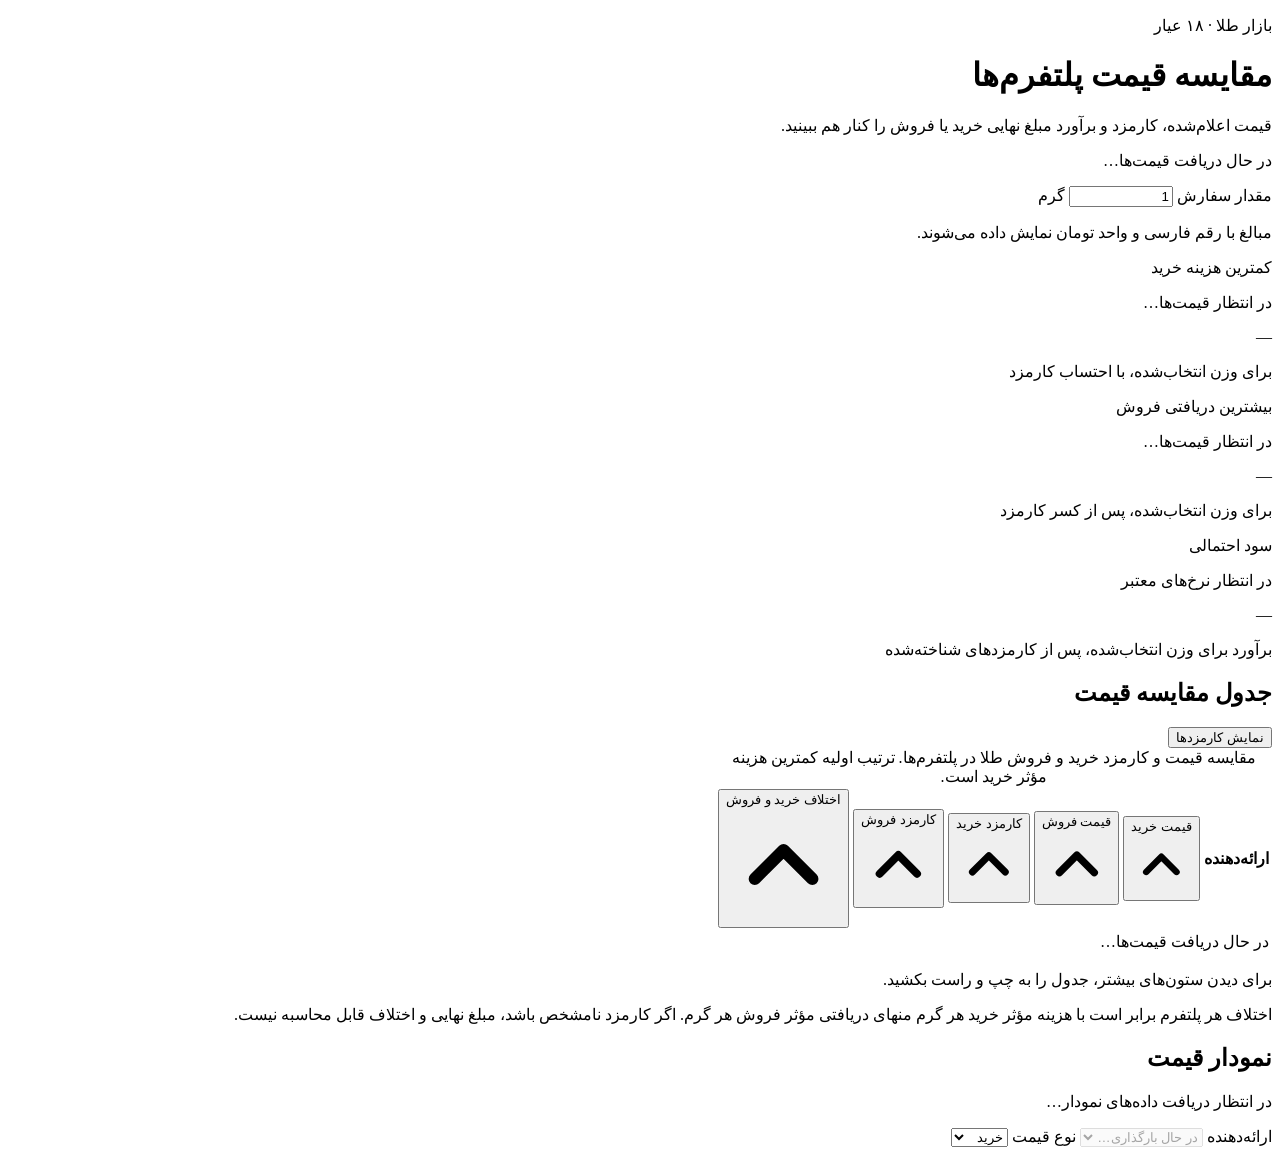
==== cmd/scraper/index.html @ faeea5cb "Minor UI improvements" ====
<!doctype html>
<html lang="fa" dir="rtl">
<head>
  <meta charset="utf-8">
  <meta name="viewport" content="width=device-width, initial-scale=1">
  <meta name="theme-color" content="#101114">
  <title>پایش قیمت طلا</title>
  <link rel="stylesheet" href="/app.css">
</head>
<body class="min-h-screen bg-paper text-ink antialiased">
  <main class="mx-auto w-full max-w-[1800px] px-4 py-8 sm:px-6 lg:px-8">
    <!-- /\ Keep the page title and live status together so the first screen stays focused on prices. -->
    <header class="mb-6 flex flex-wrap items-end justify-between gap-4">
      <div>
        <p class="mb-2 text-xs font-bold tracking-wide text-accent">بازار طلا · ۱۸ عیار</p>
        <h1 class="text-3xl font-bold tracking-tight sm:text-4xl">مقایسه قیمت پلتفرم‌ها</h1>
        <p class="mt-2 max-w-2xl text-sm leading-7 text-muted">قیمت اعلام‌شده، کارمزد و برآورد مبلغ نهایی خرید یا فروش را کنار هم ببینید.</p>
      </div>
      <p id="status" class="rounded-full border border-line bg-panel px-3 py-2 text-xs text-muted" role="status" aria-live="polite">در حال دریافت قیمت‌ها…</p>
    </header>

    <!-- /\ The selected order size controls the existing per-gram fee estimates and the chart series. -->
    <div class="mb-5 flex flex-wrap items-center justify-between gap-3 rounded-xl border border-line bg-panel p-4 shadow-panel">
      <label class="flex items-center gap-3 text-sm font-semibold" for="grams">
        مقدار سفارش
        <span class="flex items-center gap-2 font-normal text-muted">
          <input id="grams" class="w-24 rounded-lg border border-line bg-panel px-3 py-2 text-center text-ink" type="number" min="0.001" max="10000" step="0.001" value="1" inputmode="decimal">
          گرم
        </span>
      </label>
      <p class="text-xs text-muted">مبالغ با رقم فارسی و واحد تومان نمایش داده می‌شوند.</p>
    </div>

    <!-- /\\ Put the two clearest customer decisions back above the provider details. -->
    <section class="decision-summary mb-5 grid gap-3" role="group" aria-label="بهترین قیمت‌های فعلی و اختلاف احتمالی">
      <article class="decision-card decision-buy rounded-2xl border border-line bg-panel p-5 shadow-panel">
        <p id="best-buy-heading" class="decision-label text-xs font-bold text-muted">کمترین هزینه خرید</p>
        <p id="best-buy-provider" class="mt-2 text-sm font-semibold">در انتظار قیمت‌ها…</p>
        <p id="best-buy-amount" class="decision-amount mt-1 text-2xl font-bold tabular-nums text-buy">—</p>
        <p id="best-buy-detail" class="mt-2 text-xs text-muted">برای وزن انتخاب‌شده، با احتساب کارمزد</p>
      </article>
      <article class="decision-card decision-sell rounded-2xl border border-line bg-panel p-5 shadow-panel">
        <p id="best-sell-heading" class="decision-label text-xs font-bold text-muted">بیشترین دریافتی فروش</p>
        <p id="best-sell-provider" class="mt-2 text-sm font-semibold">در انتظار قیمت‌ها…</p>
        <p id="best-sell-amount" class="decision-amount mt-1 text-2xl font-bold tabular-nums text-sell">—</p>
        <p id="best-sell-detail" class="mt-2 text-xs text-muted">برای وزن انتخاب‌شده، پس از کسر کارمزد</p>
      </article>
      <article class="decision-card decision-opportunity rounded-2xl border border-line bg-panel p-5 shadow-panel">
        <p id="opportunity-heading" class="decision-label text-xs font-bold text-muted">سود احتمالی</p>
        <p id="opportunity-route" class="mt-2 text-sm font-semibold">در انتظار نرخ‌های معتبر</p>
        <p id="opportunity-amount" class="decision-amount mt-1 text-2xl font-bold tabular-nums">—</p>
        <p id="opportunity-detail" class="mt-2 text-xs text-muted">برآورد برای وزن انتخاب‌شده، پس از کارمزدهای شناخته‌شده</p>
      </article>
    </section>

    <!-- /\ One scrollable table keeps each provider's buy, sell, fee, and spread values on the same row. -->
    <section class="overflow-hidden rounded-2xl border border-line bg-panel shadow-panel" aria-labelledby="comparison-title">
      <div class="flex flex-wrap items-end justify-between gap-2 border-b border-line px-4 py-4 sm:px-5">
        <div>
          <h2 id="comparison-title" class="text-lg font-bold">جدول مقایسه قیمت</h2>
        </div>
        <div class="flex flex-wrap items-center gap-2">
          <button id="fee-columns-toggle" class="row-action fee-toggle" type="button" aria-controls="comparison-table" aria-expanded="false">نمایش کارمزدها</button>
        </div>
      </div>
      <div class="table-scroll" tabindex="0" aria-label="جدول قابل پیمایش افقی">
        <table id="comparison-table" class="comparison-table fees-hidden" aria-describedby="comparison-help">
          <caption id="comparison-help" class="sr-only">مقایسه قیمت و کارمزد خرید و فروش طلا در پلتفرم‌ها. ترتیب اولیه کمترین هزینه مؤثر خرید است.</caption>
          <thead>
            <tr>
              <th class="provider-column" scope="col">ارائه‌دهنده</th>
              <th class="buy-column" scope="col" aria-sort="ascending">
                <button class="sort-button" type="button" data-sort-key="buyPrice" aria-pressed="true" aria-label="مرتب‌سازی بر اساس کمترین هزینه مؤثر خرید">
                  <span>قیمت خرید</span><svg data-sort-icon="buyPrice" viewBox="0 0 16 16" fill="none" aria-hidden="true"><path d="m4 10 4-4 4 4" stroke="currentColor" stroke-width="1.7" stroke-linecap="round" stroke-linejoin="round"/></svg>
            </button>
              </th>
              <th class="sell-column" scope="col" aria-sort="none">
                <button class="sort-button" type="button" data-sort-key="sellPrice" aria-pressed="false" aria-label="مرتب‌سازی بر اساس بیشترین دریافتی مؤثر فروش">
                  <span>قیمت فروش</span><svg data-sort-icon="sellPrice" viewBox="0 0 16 16" fill="none" aria-hidden="true"><path d="m4 10 4-4 4 4" stroke="currentColor" stroke-width="1.7" stroke-linecap="round" stroke-linejoin="round"/></svg>
                </button>
              </th>
              <th class="fee-column" scope="col" aria-sort="none">
                <button class="sort-button" type="button" data-sort-key="buyFee" aria-pressed="false" aria-label="مرتب‌سازی بر اساس کارمزد خرید">
                  <span>کارمزد خرید</span><svg data-sort-icon="buyFee" viewBox="0 0 16 16" fill="none" aria-hidden="true"><path d="m4 10 4-4 4 4" stroke="currentColor" stroke-width="1.7" stroke-linecap="round" stroke-linejoin="round"/></svg>
                </button>
              </th>
              <th class="fee-column" scope="col" aria-sort="none">
                <button class="sort-button" type="button" data-sort-key="sellFee" aria-pressed="false" aria-label="مرتب‌سازی بر اساس کارمزد فروش">
                  <span>کارمزد فروش</span><svg data-sort-icon="sellFee" viewBox="0 0 16 16" fill="none" aria-hidden="true"><path d="m4 10 4-4 4 4" stroke="currentColor" stroke-width="1.7" stroke-linecap="round" stroke-linejoin="round"/></svg>
                </button>
              </th>
              <th class="spread-column" scope="col" aria-sort="none">
                <button class="sort-button" type="button" data-sort-key="spread" aria-pressed="false" aria-label="مرتب‌سازی بر اساس اختلاف مؤثر خرید و فروش">
                  <span>اختلاف خرید و فروش</span><svg data-sort-icon="spread" viewBox="0 0 16 16" fill="none" aria-hidden="true"><path d="m4 10 4-4 4 4" stroke="currentColor" stroke-width="1.7" stroke-linecap="round" stroke-linejoin="round"/></svg>
                </button>
              </th>
            </tr>
          </thead>
          <tbody id="comparison-rows">
            <tr><td class="py-8 text-center text-sm text-muted" colspan="6">در حال دریافت قیمت‌ها…</td></tr>
          </tbody>
        </table>
        <!-- /\\ On narrow screens, remind the reader that more columns are available sideways. -->
        <p class="table-scroll-hint" aria-hidden="true">برای دیدن ستون‌های بیشتر، جدول را به چپ و راست بکشید.</p>
      </div>
      <p class="border-t border-line px-4 py-3 text-xs leading-6 text-muted sm:px-5">اختلاف هر پلتفرم برابر است با هزینه مؤثر خرید هر گرم منهای دریافتی مؤثر فروش هر گرم. اگر کارمزد نامشخص باشد، مبلغ نهایی و اختلاف قابل محاسبه نیست.</p>
    </section>

    <!-- /\ The chart remains the existing TradingView Advanced Charts widget and uses the provider selection below. -->
    <section id="chart-panel" class="mt-6 overflow-hidden rounded-2xl border border-line bg-panel shadow-panel" aria-labelledby="chart-title">
      <div class="flex flex-wrap items-end justify-between gap-4 border-b border-line px-4 py-4 sm:px-5">
        <div>
          <h2 id="chart-title" class="text-lg font-bold">نمودار قیمت</h2>
          <p id="chart-status" class="mt-1 text-xs text-muted" role="status" aria-live="polite">در انتظار دریافت داده‌های نمودار…</p>
        </div>
        <div class="flex flex-wrap gap-3">
          <label class="grid gap-1 text-xs font-semibold text-muted" for="chart-site">ارائه‌دهنده
            <select id="chart-site" class="min-w-[9rem] rounded-lg border border-line bg-panel px-3 py-2 text-ink" disabled><option>در حال بارگذاری…</option></select>
          </label>
          <label class="grid gap-1 text-xs font-semibold text-muted" for="chart-side">نوع قیمت
            <select id="chart-side" class="min-w-[7rem] rounded-lg border border-line bg-panel px-3 py-2 text-ink"><option value="buy">خرید</option><option value="sell">فروش</option></select>
          </label>
        </div>
      </div>
      <div class="p-2 sm:p-4"><div id="candle-chart" aria-label="نمودار کندلی قیمت طلا"></div></div>
    </section>
  </main>
  <script src="/charting_library/charting_library.standalone.js"></script>
  <script src="/app.js" defer></script>
</body>
</html>
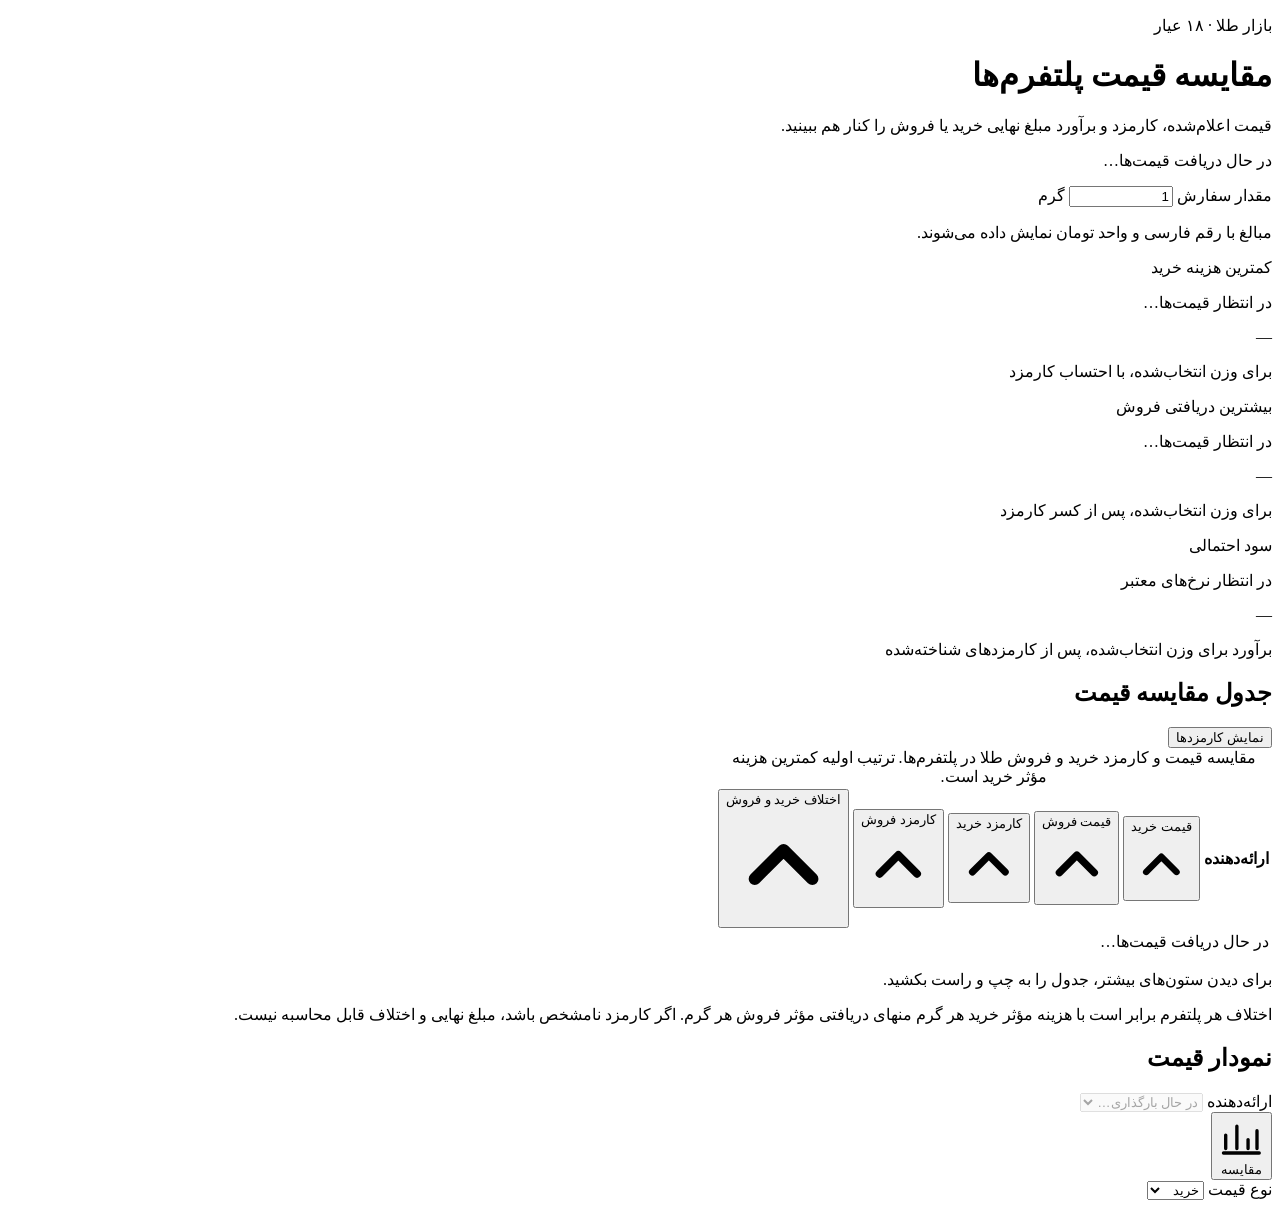
==== commit e3a095fc: "Add multi-site chart overlays" ====
--- a/cmd/scraper/index.html
+++ b/cmd/scraper/index.html
@@ -6,6 +6,7 @@
   <meta name="theme-color" content="#101114">
   <title>پایش قیمت طلا</title>
   <link rel="stylesheet" href="/app.css">
+  <link rel="stylesheet" href="/chart-overlays.css">
 </head>
 <body class="min-h-screen bg-paper text-ink antialiased">
   <main class="mx-auto w-full max-w-[1800px] px-4 py-8 sm:px-6 lg:px-8">
@@ -106,17 +107,28 @@
       <p class="border-t border-line px-4 py-3 text-xs leading-6 text-muted sm:px-5">اختلاف هر پلتفرم برابر است با هزینه مؤثر خرید هر گرم منهای دریافتی مؤثر فروش هر گرم. اگر کارمزد نامشخص باشد، مبلغ نهایی و اختلاف قابل محاسبه نیست.</p>
     </section>
 
-    <!-- /\ The chart remains the existing TradingView Advanced Charts widget and uses the provider selection below. -->
+    <!-- /\ The chart can overlay additional providers as candle studies. -->
     <section id="chart-panel" class="mt-6 overflow-hidden rounded-2xl border border-line bg-panel shadow-panel" aria-labelledby="chart-title">
       <div class="flex flex-wrap items-end justify-between gap-4 border-b border-line px-4 py-4 sm:px-5">
         <div>
           <h2 id="chart-title" class="text-lg font-bold">نمودار قیمت</h2>
-          <p id="chart-status" class="mt-1 text-xs text-muted" role="status" aria-live="polite">در انتظار دریافت داده‌های نمودار…</p>
+          <p id="chart-status" class="sr-only" role="status" aria-live="polite"></p>
         </div>
-        <div class="flex flex-wrap gap-3">
+        <div class="flex flex-wrap items-end gap-3">
           <label class="grid gap-1 text-xs font-semibold text-muted" for="chart-site">ارائه‌دهنده
             <select id="chart-site" class="min-w-[9rem] rounded-lg border border-line bg-panel px-3 py-2 text-ink" disabled><option>در حال بارگذاری…</option></select>
           </label>
+          <div class="chart-compare-wrap">
+            <button id="chart-compare-trigger" class="chart-compare-trigger" type="button" aria-haspopup="true" aria-expanded="false" aria-controls="chart-compare-menu">
+              <svg viewBox="0 0 20 20" fill="none" aria-hidden="true"><path d="M3 15V9m5 6V5m5 10v-4m4 4V7M2 17h16" stroke="currentColor" stroke-width="1.5" stroke-linecap="round" stroke-linejoin="round"/></svg>
+              <span>مقایسه</span><span id="chart-compare-count" class="chart-compare-count" aria-hidden="true"></span>
+            </button>
+            <div id="chart-compare-menu" class="chart-compare-menu" hidden>
+              <div class="chart-compare-heading"><span>سایت‌های مقایسه</span><button id="chart-compare-close" type="button" aria-label="بستن">×</button></div>
+              <p>سایت‌های دلخواه را برای نمایش کندل‌ها کنار هم انتخاب کنید.</p>
+              <div id="chart-sites" aria-label="سایت‌های نمودار"></div>
+            </div>
+          </div>
           <label class="grid gap-1 text-xs font-semibold text-muted" for="chart-side">نوع قیمت
             <select id="chart-side" class="min-w-[7rem] rounded-lg border border-line bg-panel px-3 py-2 text-ink"><option value="buy">خرید</option><option value="sell">فروش</option></select>
           </label>
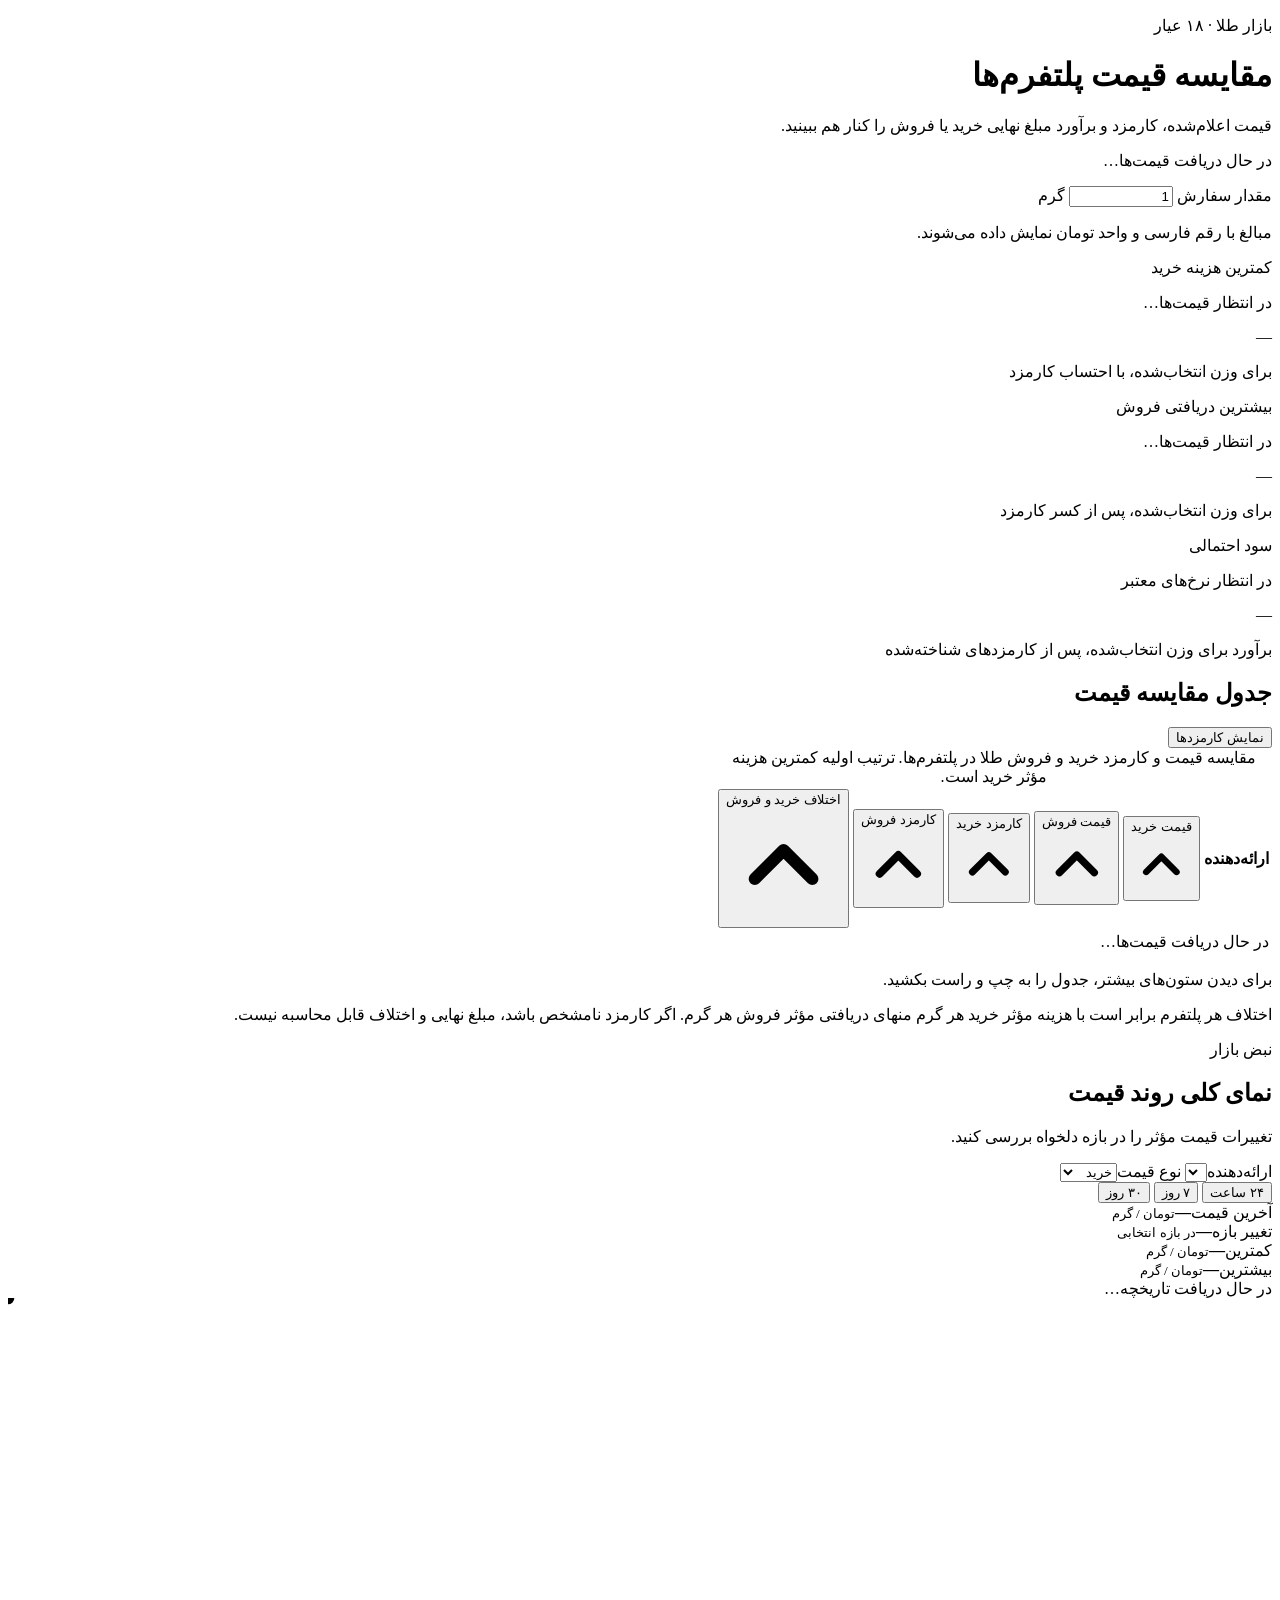
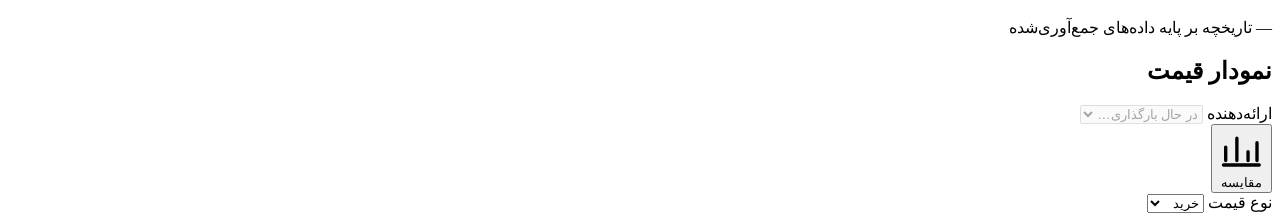
==== commit 9754e694: "Add history overview chart" ====
--- a/cmd/scraper/index.html
+++ b/cmd/scraper/index.html
@@ -7,6 +7,7 @@
   <title>پایش قیمت طلا</title>
   <link rel="stylesheet" href="/app.css">
   <link rel="stylesheet" href="/chart-overlays.css">
+  <link rel="stylesheet" href="/history-overview.css">
 </head>
 <body class="min-h-screen bg-paper text-ink antialiased">
   <main class="mx-auto w-full max-w-[1800px] px-4 py-8 sm:px-6 lg:px-8">
@@ -107,6 +108,44 @@
       <p class="border-t border-line px-4 py-3 text-xs leading-6 text-muted sm:px-5">اختلاف هر پلتفرم برابر است با هزینه مؤثر خرید هر گرم منهای دریافتی مؤثر فروش هر گرم. اگر کارمزد نامشخص باشد، مبلغ نهایی و اختلاف قابل محاسبه نیست.</p>
     </section>
 
+    <!-- /\ Isolated history overview module; remove this section and its two assets to roll it back. -->
+    <section id="history-overview" class="history-overview" aria-labelledby="history-title">
+      <div class="history-heading">
+        <div>
+          <p class="history-eyebrow">نبض بازار</p>
+          <h2 id="history-title">نمای کلی روند قیمت</h2>
+          <p class="history-subtitle">تغییرات قیمت مؤثر را در بازه دلخواه بررسی کنید.</p>
+        </div>
+        <div class="history-filters">
+          <label for="history-site">ارائه‌دهنده<select id="history-site" aria-label="ارائه‌دهنده نمودار"></select></label>
+          <label for="history-side">نوع قیمت<select id="history-side" aria-label="نوع قیمت"><option value="buy">خرید</option><option value="sell">فروش</option></select></label>
+          <div class="history-ranges" role="group" aria-label="بازه تاریخچه">
+            <button type="button" data-history-range="24h" aria-pressed="true">۲۴ ساعت</button>
+            <button type="button" data-history-range="7d" aria-pressed="false">۷ روز</button>
+            <button type="button" data-history-range="30d" aria-pressed="false">۳۰ روز</button>
+          </div>
+        </div>
+      </div>
+      <div class="history-stats" aria-live="polite">
+        <article class="history-stat"><span>آخرین قیمت</span><strong id="history-latest">—</strong><small>تومان / گرم</small></article>
+        <article class="history-stat"><span>تغییر بازه</span><strong id="history-change">—</strong><small id="history-period">در بازه انتخابی</small></article>
+        <article class="history-stat"><span>کمترین</span><strong id="history-low">—</strong><small>تومان / گرم</small></article>
+        <article class="history-stat"><span>بیشترین</span><strong id="history-high">—</strong><small>تومان / گرم</small></article>
+      </div>
+      <div class="history-chart-wrap">
+        <div id="history-empty" class="history-empty" role="status">در حال دریافت تاریخچه…</div>
+        <svg id="history-chart" viewBox="0 0 1000 250" role="img" aria-label="نمودار تغییرات قیمت در بازه انتخابی" preserveAspectRatio="none">
+          <defs><linearGradient id="history-fill" x1="0" x2="0" y1="0" y2="1"><stop offset="0%" stop-color="#d0a74e" stop-opacity=".28"/><stop offset="100%" stop-color="#d0a74e" stop-opacity="0"/></linearGradient></defs>
+          <g id="history-grid"></g><path id="history-area" class="history-area" d=""/><path id="history-line" class="history-line" d=""/><circle id="history-dot" r="5" cx="0" cy="0"/>
+        </svg>
+        <div id="history-tooltip" class="history-tooltip" hidden></div>
+      </div>
+      <div class="history-foot">
+        <span id="history-coverage">—</span>
+        <span><i class="history-live-dot"></i> تاریخچه بر پایه داده‌های جمع‌آوری‌شده</span>
+      </div>
+    </section>
+
     <!-- /\ The chart can overlay additional providers as candle studies. -->
     <section id="chart-panel" class="mt-6 overflow-hidden rounded-2xl border border-line bg-panel shadow-panel" aria-labelledby="chart-title">
       <div class="flex flex-wrap items-end justify-between gap-4 border-b border-line px-4 py-4 sm:px-5">
@@ -138,6 +177,7 @@
     </section>
   </main>
   <script src="/charting_library/charting_library.standalone.js"></script>
+  <script src="/history-overview.js" defer></script>
   <script src="/app.js" defer></script>
 </body>
 </html>
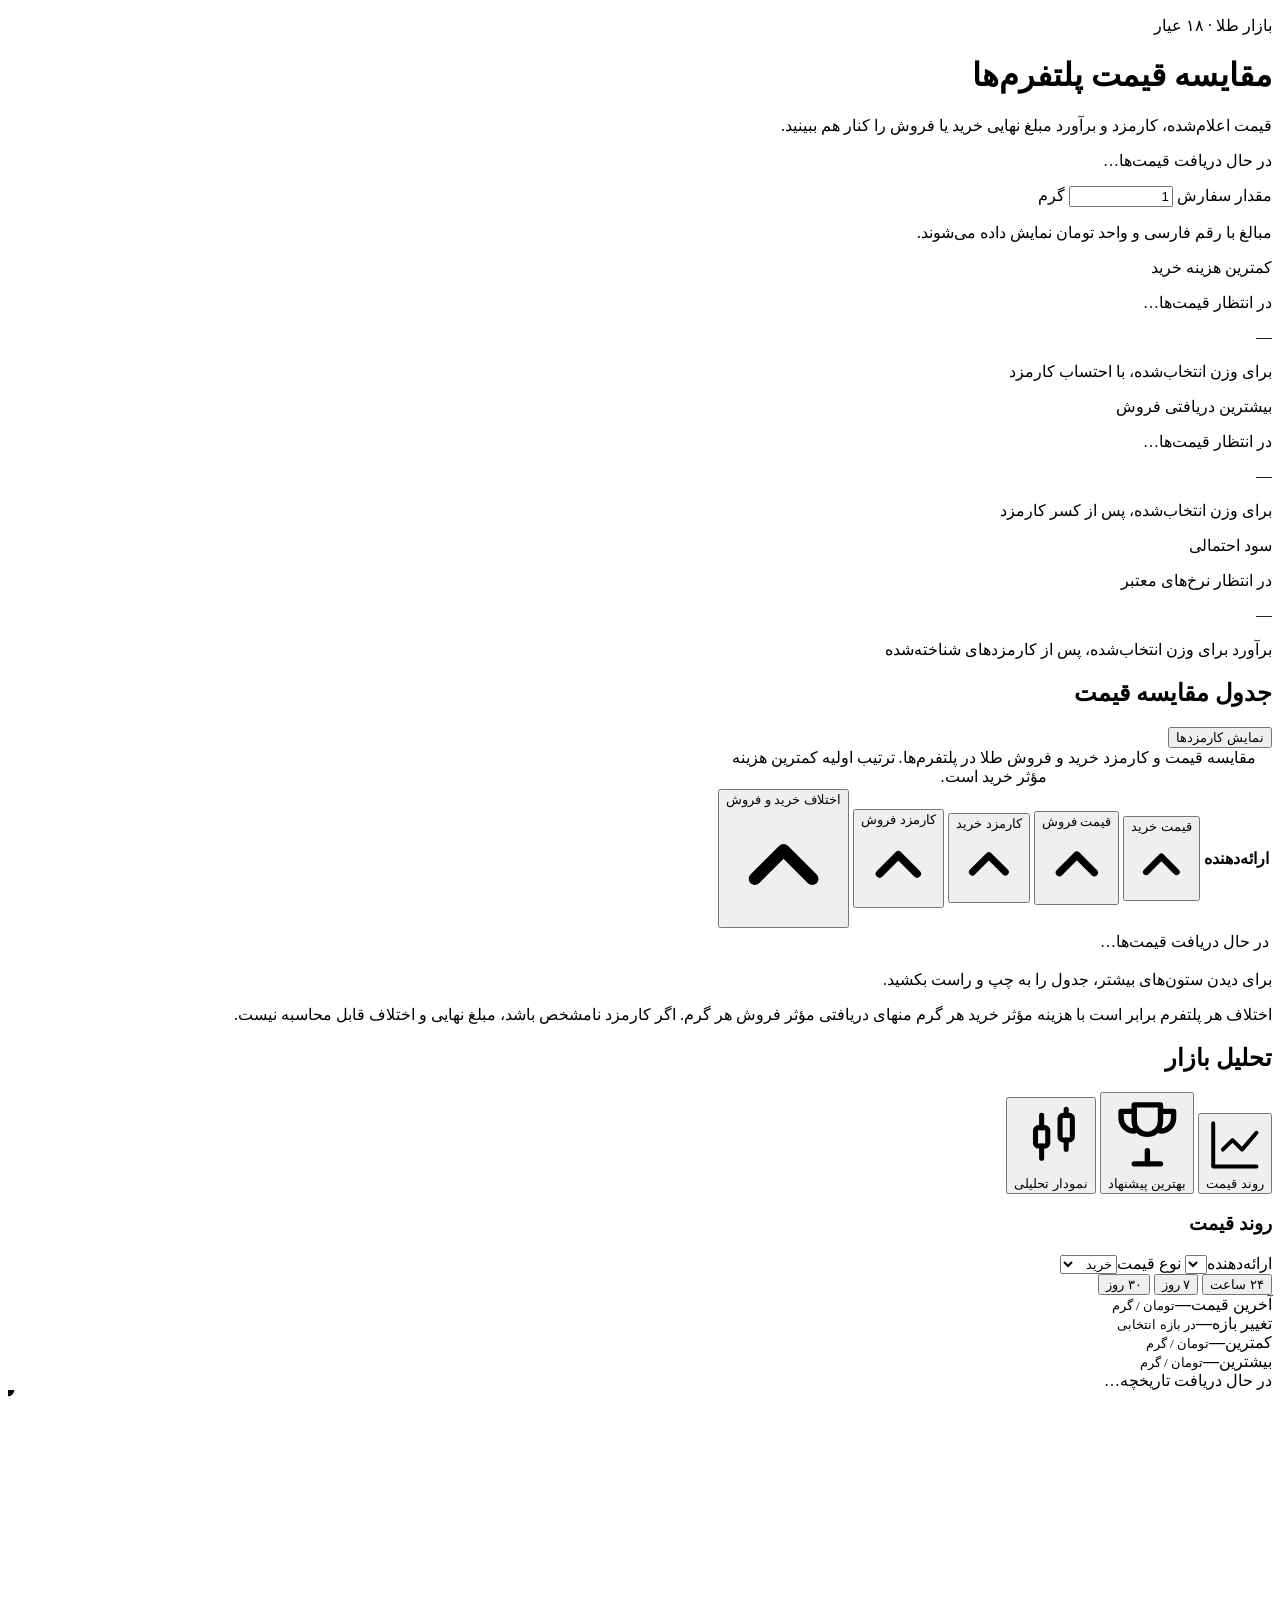
==== commit f954b797: "feat(dashboard): add market analysis and best-offer history Add tabbed price history and provider of" ====
--- a/cmd/scraper/index.html
+++ b/cmd/scraper/index.html
@@ -6,8 +6,10 @@
   <meta name="theme-color" content="#101114">
   <title>پایش قیمت طلا</title>
   <link rel="stylesheet" href="/app.css">
+  <link rel="stylesheet" href="/styles.css">
   <link rel="stylesheet" href="/chart-overlays.css">
   <link rel="stylesheet" href="/history-overview.css">
+  <link rel="stylesheet" href="/best-offer-timeline.css">
 </head>
 <body class="min-h-screen bg-paper text-ink antialiased">
   <main class="mx-auto w-full max-w-[1800px] px-4 py-8 sm:px-6 lg:px-8">
@@ -108,14 +110,25 @@
       <p class="border-t border-line px-4 py-3 text-xs leading-6 text-muted sm:px-5">اختلاف هر پلتفرم برابر است با هزینه مؤثر خرید هر گرم منهای دریافتی مؤثر فروش هر گرم. اگر کارمزد نامشخص باشد، مبلغ نهایی و اختلاف قابل محاسبه نیست.</p>
     </section>
 
-    <!-- /\ Isolated history overview module; remove this section and its two assets to roll it back. -->
-    <section id="history-overview" class="history-overview" aria-labelledby="history-title">
+    <section class="analytics-workspace" aria-labelledby="analytics-title">
+      <header class="analytics-header">
+        <h2 id="analytics-title">تحلیل بازار</h2>
+      </header>
+      <div class="analytics-tabs" role="tablist" aria-label="نماهای تحلیل بازار">
+        <button id="history-tab" class="analytics-tab" type="button" role="tab" tabindex="0" aria-controls="history-overview" aria-selected="true" data-market-tab="history">
+          <span class="analytics-tab-icon"><svg viewBox="0 0 24 24" fill="none" aria-hidden="true"><path d="M3 3v18h18M7 14l4-4 4 4 6-7" stroke="currentColor" stroke-width="1.65" stroke-linecap="round" stroke-linejoin="round"/></svg></span><span>روند قیمت</span>
+        </button>
+        <button id="offers-tab" class="analytics-tab" type="button" role="tab" tabindex="-1" aria-controls="best-offer-timeline" aria-selected="false" data-market-tab="offers">
+          <span class="analytics-tab-icon"><svg viewBox="0 0 24 24" fill="none" aria-hidden="true"><path d="M8 21h8m-4-4v4m4-13V3H8v5a4 4 0 0 0 8 0V3m0 2h4v2a4 4 0 0 1-4 4M8 5H4v2a4 4 0 0 0 4 4" stroke="currentColor" stroke-width="1.65" stroke-linecap="round" stroke-linejoin="round"/></svg></span><span>بهترین پیشنهاد</span>
+        </button>
+        <button id="advanced-chart-tab" class="analytics-tab" type="button" role="tab" tabindex="-1" aria-controls="chart-panel" aria-selected="false" data-market-tab="chart">
+          <span class="analytics-tab-icon"><svg viewBox="0 0 24 24" fill="none" aria-hidden="true"><path d="M9 5v4m0 6v4" stroke="currentColor" stroke-width="1.65" stroke-linecap="round"/><rect x="7" y="9" width="4" height="6" rx="1" stroke="currentColor" stroke-width="1.65"/><path d="M17 3v2m0 8v3" stroke="currentColor" stroke-width="1.65" stroke-linecap="round"/><rect x="15" y="5" width="4" height="8" rx="1" stroke="currentColor" stroke-width="1.65"/></svg></span><span>نمودار تحلیلی</span>
+        </button>
+      </div>
+      <div class="analytics-panels">
+      <section id="history-overview" class="history-overview" role="tabpanel" aria-labelledby="history-tab">
       <div class="history-heading">
-        <div>
-          <p class="history-eyebrow">نبض بازار</p>
-          <h2 id="history-title">نمای کلی روند قیمت</h2>
-          <p class="history-subtitle">تغییرات قیمت مؤثر را در بازه دلخواه بررسی کنید.</p>
-        </div>
+        <h3 class="market-section-title">روند قیمت</h3>
         <div class="history-filters">
           <label for="history-site">ارائه‌دهنده<select id="history-site" aria-label="ارائه‌دهنده نمودار"></select></label>
           <label for="history-side">نوع قیمت<select id="history-side" aria-label="نوع قیمت"><option value="buy">خرید</option><option value="sell">فروش</option></select></label>
@@ -132,22 +145,66 @@
         <article class="history-stat"><span>کمترین</span><strong id="history-low">—</strong><small>تومان / گرم</small></article>
         <article class="history-stat"><span>بیشترین</span><strong id="history-high">—</strong><small>تومان / گرم</small></article>
       </div>
-      <div class="history-chart-wrap">
+      <div class="history-chart-wrap is-empty">
         <div id="history-empty" class="history-empty" role="status">در حال دریافت تاریخچه…</div>
-        <svg id="history-chart" viewBox="0 0 1000 250" role="img" aria-label="نمودار تغییرات قیمت در بازه انتخابی" preserveAspectRatio="none">
-          <defs><linearGradient id="history-fill" x1="0" x2="0" y1="0" y2="1"><stop offset="0%" stop-color="#d0a74e" stop-opacity=".28"/><stop offset="100%" stop-color="#d0a74e" stop-opacity="0"/></linearGradient></defs>
-          <g id="history-grid"></g><path id="history-area" class="history-area" d=""/><path id="history-line" class="history-line" d=""/><circle id="history-dot" r="5" cx="0" cy="0"/>
-        </svg>
-        <div id="history-tooltip" class="history-tooltip" hidden></div>
+        <div class="market-chart-frame">
+          <div id="history-y-axis" class="market-y-axis" aria-label="مقیاس قیمت بر حسب تومان"><span id="history-live-price" class="market-live-price"></span></div>
+          <div class="market-plot" id="history-plot">
+            <svg id="history-chart" viewBox="0 0 1000 250" role="img" aria-label="نمودار تغییرات قیمت در بازه انتخابی" preserveAspectRatio="none">
+              <defs><linearGradient id="history-fill" x1="0" x2="0" y1="0" y2="1"><stop offset="0%" stop-color="#d0a74e" stop-opacity=".3"/><stop offset="100%" stop-color="#d0a74e" stop-opacity="0"/></linearGradient></defs>
+              <g id="history-grid"></g><path id="history-area" class="history-area" d=""/><path id="history-line" class="history-line" d=""/><line id="history-crosshair" class="history-crosshair" y1="20" y2="220" visibility="hidden"/><line id="history-crosshair-level" class="history-crosshair-level" x1="10" x2="990" visibility="hidden"/><circle id="history-hover-ring" class="market-hover-ring history-hover-ring" r="10" cx="0" cy="0" visibility="hidden"/><circle id="history-dot" r="5" cx="0" cy="0"/>
+            </svg>
+            <div class="market-key-label market-key-high" id="history-key-high" hidden></div>
+            <div class="market-key-label market-key-low" id="history-key-low" hidden></div>
+            <div id="history-tooltip" class="history-tooltip" hidden></div>
+          </div>
+          <div class="market-x-axis" aria-label="مقیاس زمان"><span id="history-x-start"></span><span id="history-x-middle"></span><span id="history-x-end"></span></div>
+        </div>
       </div>
       <div class="history-foot">
         <span id="history-coverage">—</span>
-        <span><i class="history-live-dot"></i> تاریخچه بر پایه داده‌های جمع‌آوری‌شده</span>
-      </div>
-    </section>
-
-    <!-- /\ The chart can overlay additional providers as candle studies. -->
-    <section id="chart-panel" class="mt-6 overflow-hidden rounded-2xl border border-line bg-panel shadow-panel" aria-labelledby="chart-title">
+      </div>
+      </section>
+
+      <section id="best-offer-timeline" class="best-offer-timeline" role="tabpanel" aria-labelledby="offers-tab" hidden>
+      <div class="best-offer-heading">
+        <h3 class="market-section-title">بهترین پیشنهاد در گذر زمان</h3>
+        <div class="best-offer-controls">
+          <label for="best-offer-side">جهت معامله<select id="best-offer-side"><option value="buy">بهترین خرید</option><option value="sell">بهترین فروش</option></select></label>
+          <div class="best-offer-ranges" role="group" aria-label="بازه نمودار پیشنهادها">
+            <button type="button" data-offer-range="24h" aria-pressed="true">۲۴ ساعت</button>
+            <button type="button" data-offer-range="7d" aria-pressed="false">۷ روز</button>
+            <button type="button" data-offer-range="30d" aria-pressed="false">۳۰ روز</button>
+          </div>
+        </div>
+      </div>
+      <div class="best-offer-stats" aria-live="polite">
+        <article><span id="best-offer-current-label">بهترین قیمت فعلی</span><strong id="best-offer-current">—</strong><small id="best-offer-provider">در انتظار داده</small></article>
+        <article><span>تغییر بهترین قیمت</span><strong id="best-offer-change">—</strong><small>از ابتدای بازه موجود</small></article>
+        <article><span>برنده‌های بازه</span><strong id="best-offer-leaders">—</strong><small>تعداد ارائه‌دهندگان متفاوت</small></article>
+        <article><span>پوشش داده</span><strong id="best-offer-points">—</strong><small id="best-offer-coverage">بازه‌های دارای پیشنهاد معتبر</small></article>
+      </div>
+      <div class="best-offer-chart-wrap is-empty">
+        <div id="best-offer-empty" class="best-offer-empty" role="status">در حال گردآوری بهترین پیشنهادها…</div>
+        <div class="market-chart-frame">
+          <div id="best-offer-y-axis" class="market-y-axis" aria-label="مقیاس قیمت بر حسب تومان"><span id="best-offer-live-price" class="market-live-price"></span></div>
+          <div class="market-plot" id="best-offer-plot">
+            <svg id="best-offer-chart" viewBox="0 0 1000 250" role="img" aria-label="تغییر بهترین قیمت بین ارائه‌دهندگان" preserveAspectRatio="none">
+              <defs><linearGradient id="best-offer-fill" x1="0" x2="0" y1="0" y2="1"><stop offset="0%" stop-color="#63d6a0" stop-opacity=".22"/><stop offset="100%" stop-color="#63d6a0" stop-opacity="0"/></linearGradient></defs>
+              <g id="best-offer-grid"></g><path id="best-offer-area" d=""/><g id="best-offer-lines"></g><line id="best-offer-crosshair" class="best-offer-crosshair" y1="20" y2="220" visibility="hidden"/><line id="best-offer-crosshair-level" class="best-offer-crosshair-level" x1="10" x2="990" visibility="hidden"/><circle id="best-offer-hover-ring" class="market-hover-ring best-offer-hover-ring" r="10" cx="0" cy="0" visibility="hidden"/><circle id="best-offer-dot" r="5" cx="0" cy="0"/>
+            </svg>
+            <div class="market-key-label market-key-high" id="best-offer-key-high" hidden></div>
+            <div class="market-key-label market-key-low" id="best-offer-key-low" hidden></div>
+            <div id="best-offer-tooltip" class="best-offer-tooltip" hidden></div>
+          </div>
+          <div class="market-x-axis" aria-label="مقیاس زمان"><span id="best-offer-x-start"></span><span id="best-offer-x-middle"></span><span id="best-offer-x-end"></span></div>
+        </div>
+      </div>
+      <div id="best-offer-legend" class="best-offer-legend" aria-label="راهنمای ارائه‌دهندگان"></div>
+      <div class="best-offer-foot"><span id="best-offer-note">مبالغ با کارمزدهای شناخته‌شده و برای وزن سفارش انتخاب‌شده محاسبه می‌شوند.</span><span>هر نقطه، بهترین نرخ ثبت‌شده در آن بازه است.</span></div>
+      </section>
+
+      <section id="chart-panel" class="analytics-chart-panel overflow-hidden rounded-2xl border border-line bg-panel shadow-panel" role="tabpanel" aria-labelledby="advanced-chart-tab" hidden>
       <div class="flex flex-wrap items-end justify-between gap-4 border-b border-line px-4 py-4 sm:px-5">
         <div>
           <h2 id="chart-title" class="text-lg font-bold">نمودار قیمت</h2>
@@ -174,10 +231,13 @@
         </div>
       </div>
       <div class="p-2 sm:p-4"><div id="candle-chart" aria-label="نمودار کندلی قیمت طلا"></div></div>
+      </section>
+      </div>
     </section>
   </main>
-  <script src="/charting_library/charting_library.standalone.js"></script>
+  <script src="/charting_library/charting_library.standalone.js" defer></script>
   <script src="/history-overview.js" defer></script>
+  <script src="/best-offer-timeline.js" defer></script>
   <script src="/app.js" defer></script>
 </body>
 </html>
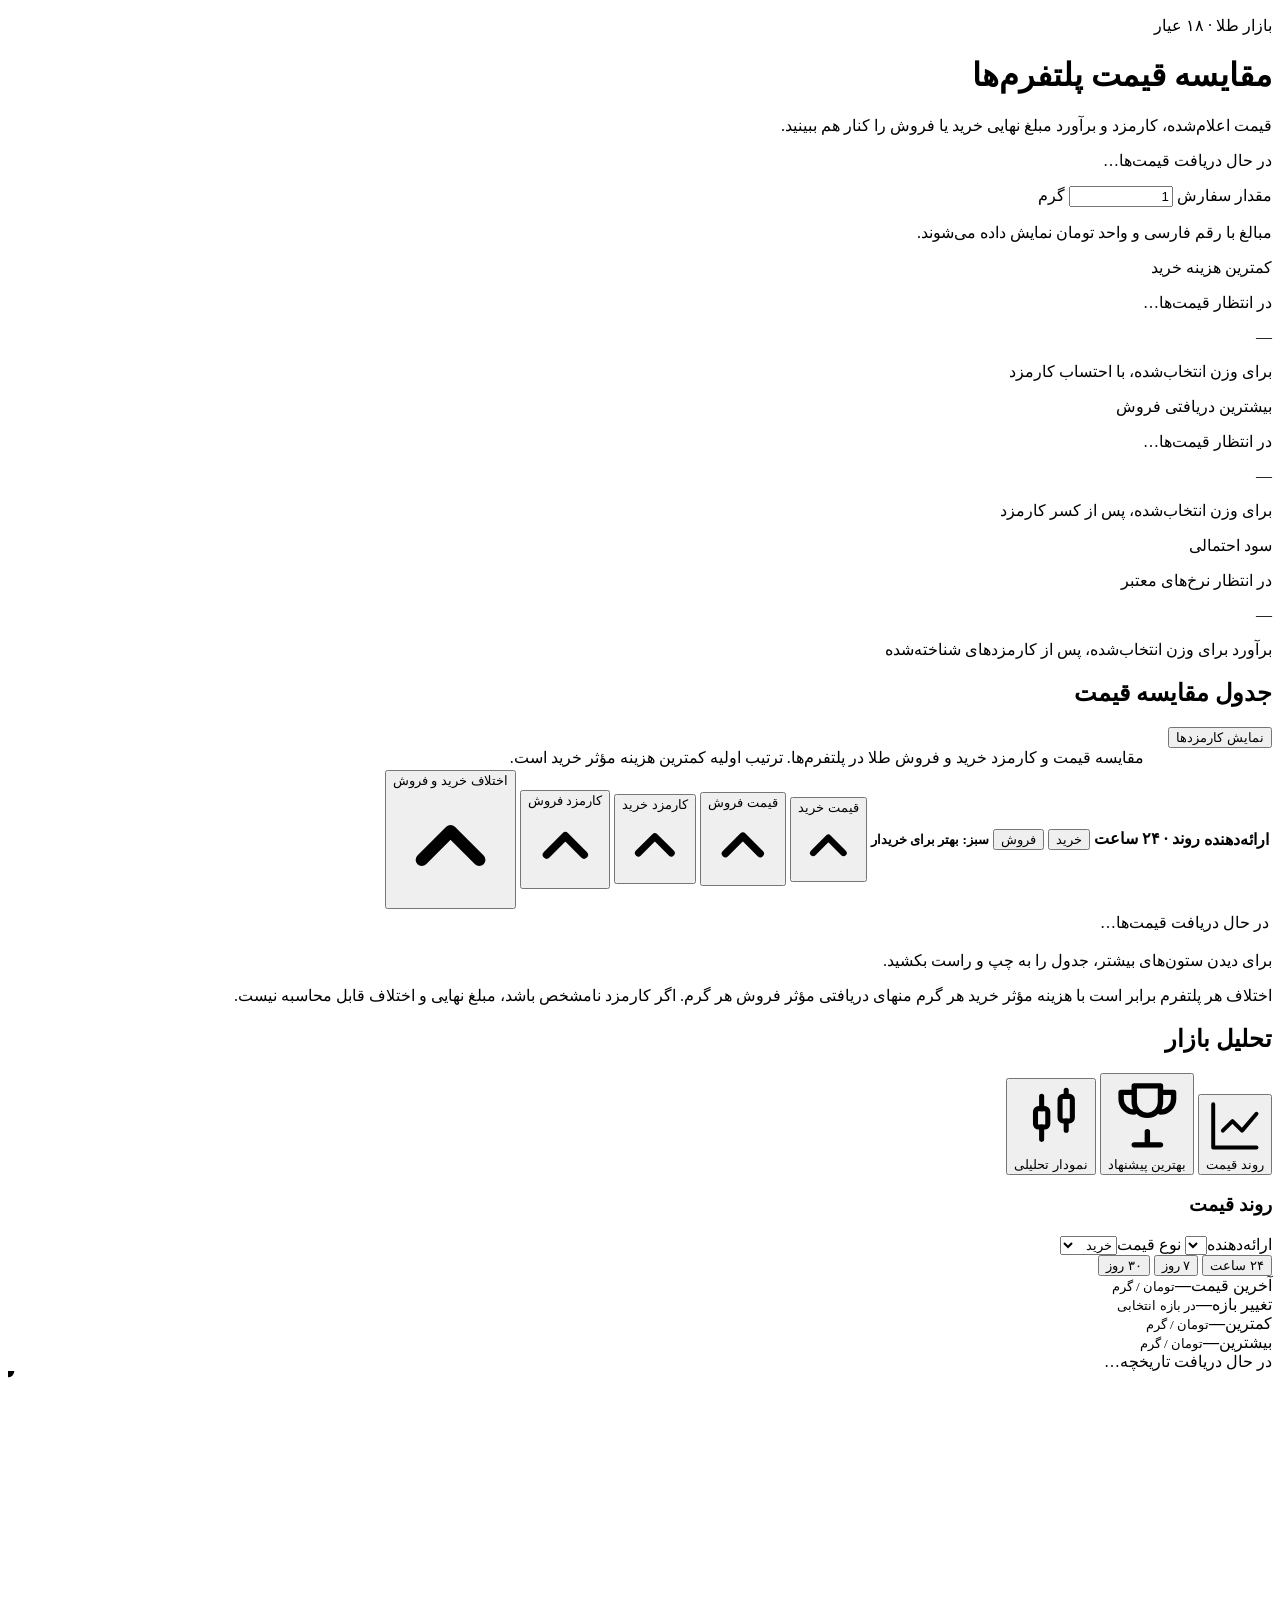
==== commit 60a8adeb: "Add provider mini price trends Add toggleable buy/sell sparklines with expandable start/end prices, " ====
--- a/cmd/scraper/index.html
+++ b/cmd/scraper/index.html
@@ -73,6 +73,16 @@
           <thead>
             <tr>
               <th class="provider-column" scope="col">ارائه‌دهنده</th>
+              <th class="trend-column" scope="col">
+                <div class="provider-trend-heading">
+                  <span>روند · ۲۴ ساعت</span>
+                  <span class="provider-trend-toggle" role="group" aria-label="نوع روند نمودارهای کوچک">
+                    <button type="button" data-provider-trend-side="buy" aria-pressed="true">خرید</button>
+                    <button type="button" data-provider-trend-side="sell" aria-pressed="false">فروش</button>
+                  </span>
+                  <small id="provider-trend-meaning">سبز: بهتر برای خریدار</small>
+                </div>
+              </th>
               <th class="buy-column" scope="col" aria-sort="ascending">
                 <button class="sort-button" type="button" data-sort-key="buyPrice" aria-pressed="true" aria-label="مرتب‌سازی بر اساس کمترین هزینه مؤثر خرید">
                   <span>قیمت خرید</span><svg data-sort-icon="buyPrice" viewBox="0 0 16 16" fill="none" aria-hidden="true"><path d="m4 10 4-4 4 4" stroke="currentColor" stroke-width="1.7" stroke-linecap="round" stroke-linejoin="round"/></svg>
@@ -101,7 +111,7 @@
             </tr>
           </thead>
           <tbody id="comparison-rows">
-            <tr><td class="py-8 text-center text-sm text-muted" colspan="6">در حال دریافت قیمت‌ها…</td></tr>
+            <tr><td class="py-8 text-center text-sm text-muted" colspan="7">در حال دریافت قیمت‌ها…</td></tr>
           </tbody>
         </table>
         <!-- /\\ On narrow screens, remind the reader that more columns are available sideways. -->
@@ -180,9 +190,9 @@
       </div>
       <div class="best-offer-stats" aria-live="polite">
         <article><span id="best-offer-current-label">بهترین قیمت فعلی</span><strong id="best-offer-current">—</strong><small id="best-offer-provider">در انتظار داده</small></article>
-        <article><span>تغییر بهترین قیمت</span><strong id="best-offer-change">—</strong><small>از ابتدای بازه موجود</small></article>
+        <article><span id="best-offer-change-label">تغییر بهترین قیمت</span><strong id="best-offer-change">—</strong><small id="best-offer-change-note">با دریافت داده‌ها مشخص می‌شود</small></article>
         <article><span>برنده‌های بازه</span><strong id="best-offer-leaders">—</strong><small>تعداد ارائه‌دهندگان متفاوت</small></article>
-        <article><span>پوشش داده</span><strong id="best-offer-points">—</strong><small id="best-offer-coverage">بازه‌های دارای پیشنهاد معتبر</small></article>
+        <article><span>بازه‌های دارای نرخ</span><strong id="best-offer-points">—</strong><small id="best-offer-coverage">بازه‌هایی که برایشان نرخ معتبر ثبت شده</small></article>
       </div>
       <div class="best-offer-chart-wrap is-empty">
         <div id="best-offer-empty" class="best-offer-empty" role="status">در حال گردآوری بهترین پیشنهادها…</div>
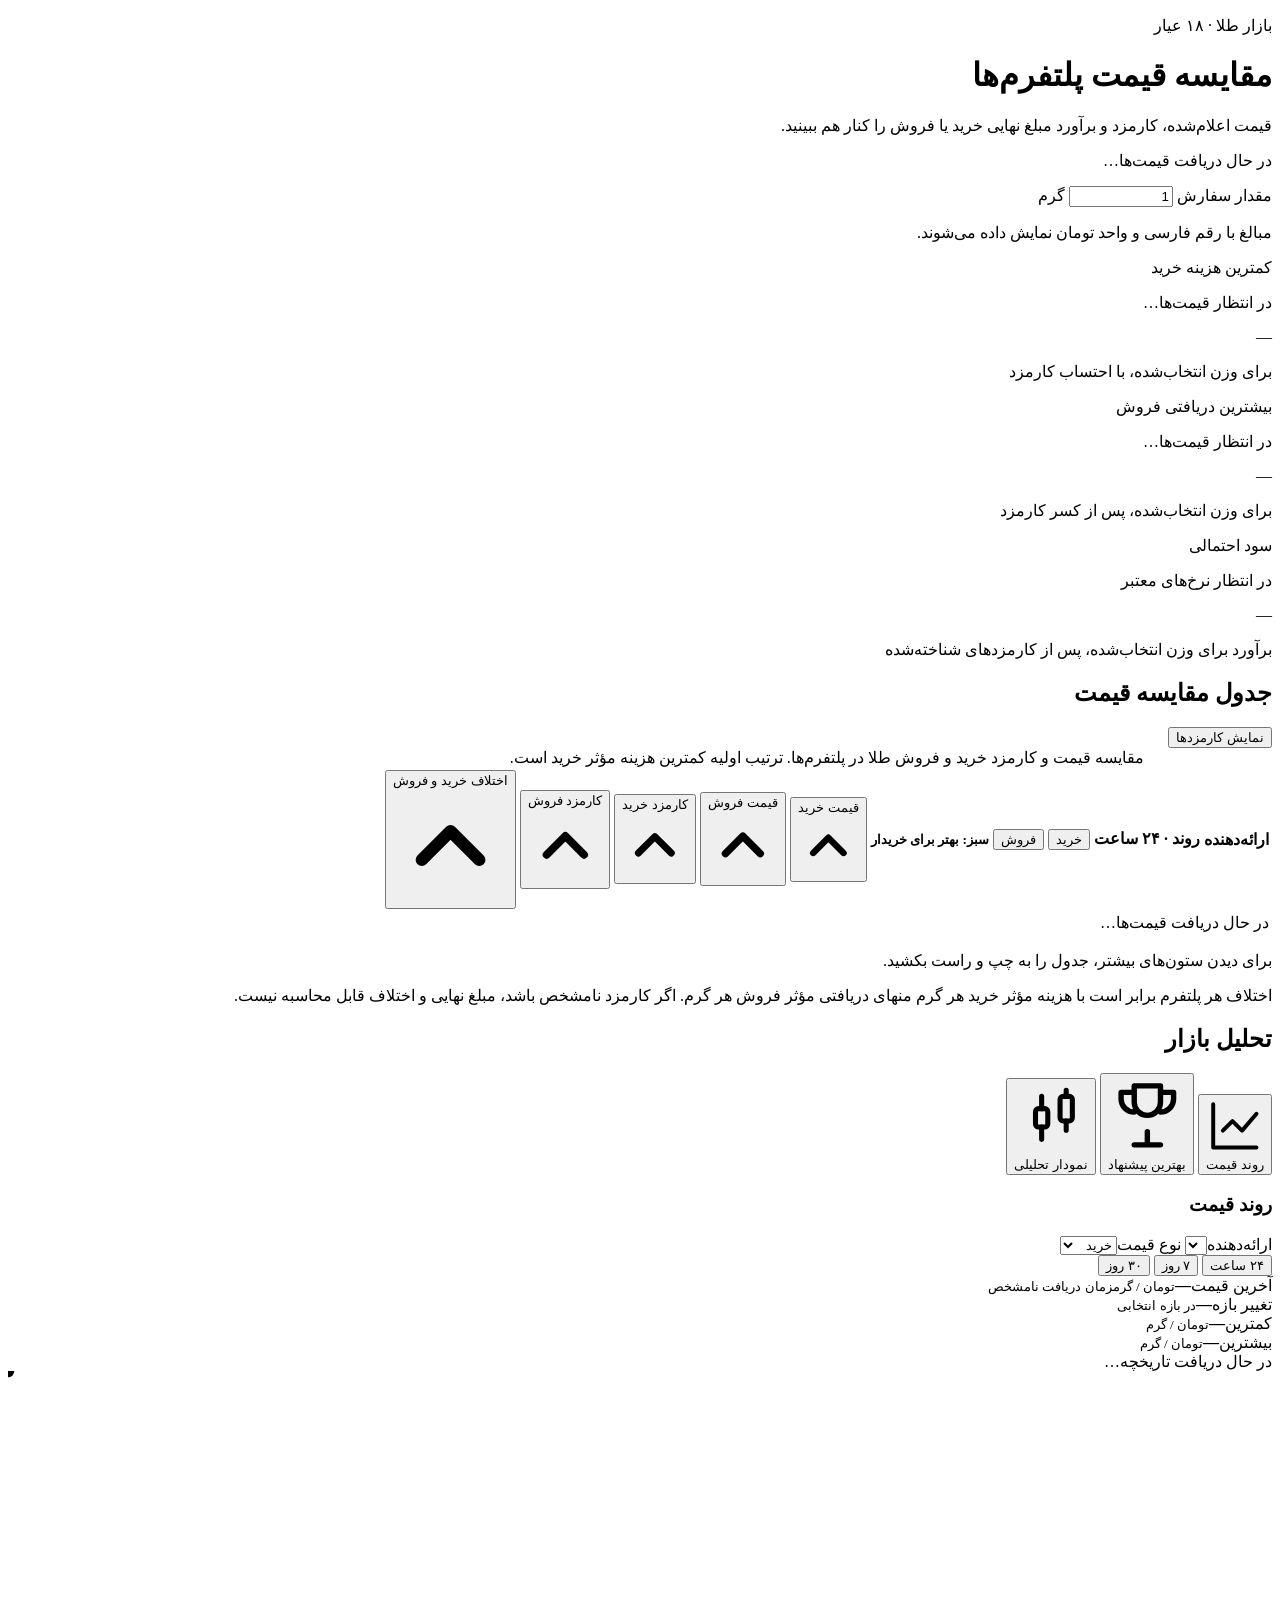
==== commit 1af9ad34: "Add quote freshness and polish market charts. Show quote age, collapse stale providers, and improve " ====
--- a/cmd/scraper/index.html
+++ b/cmd/scraper/index.html
@@ -150,7 +150,7 @@
         </div>
       </div>
       <div class="history-stats" aria-live="polite">
-        <article class="history-stat"><span>آخرین قیمت</span><strong id="history-latest">—</strong><small>تومان / گرم</small></article>
+        <article class="history-stat"><span>آخرین قیمت</span><strong id="history-latest">—</strong><small>تومان / گرم</small><small id="history-freshness" class="history-freshness" aria-live="polite">زمان دریافت نامشخص</small></article>
         <article class="history-stat"><span>تغییر بازه</span><strong id="history-change">—</strong><small id="history-period">در بازه انتخابی</small></article>
         <article class="history-stat"><span>کمترین</span><strong id="history-low">—</strong><small>تومان / گرم</small></article>
         <article class="history-stat"><span>بیشترین</span><strong id="history-high">—</strong><small>تومان / گرم</small></article>
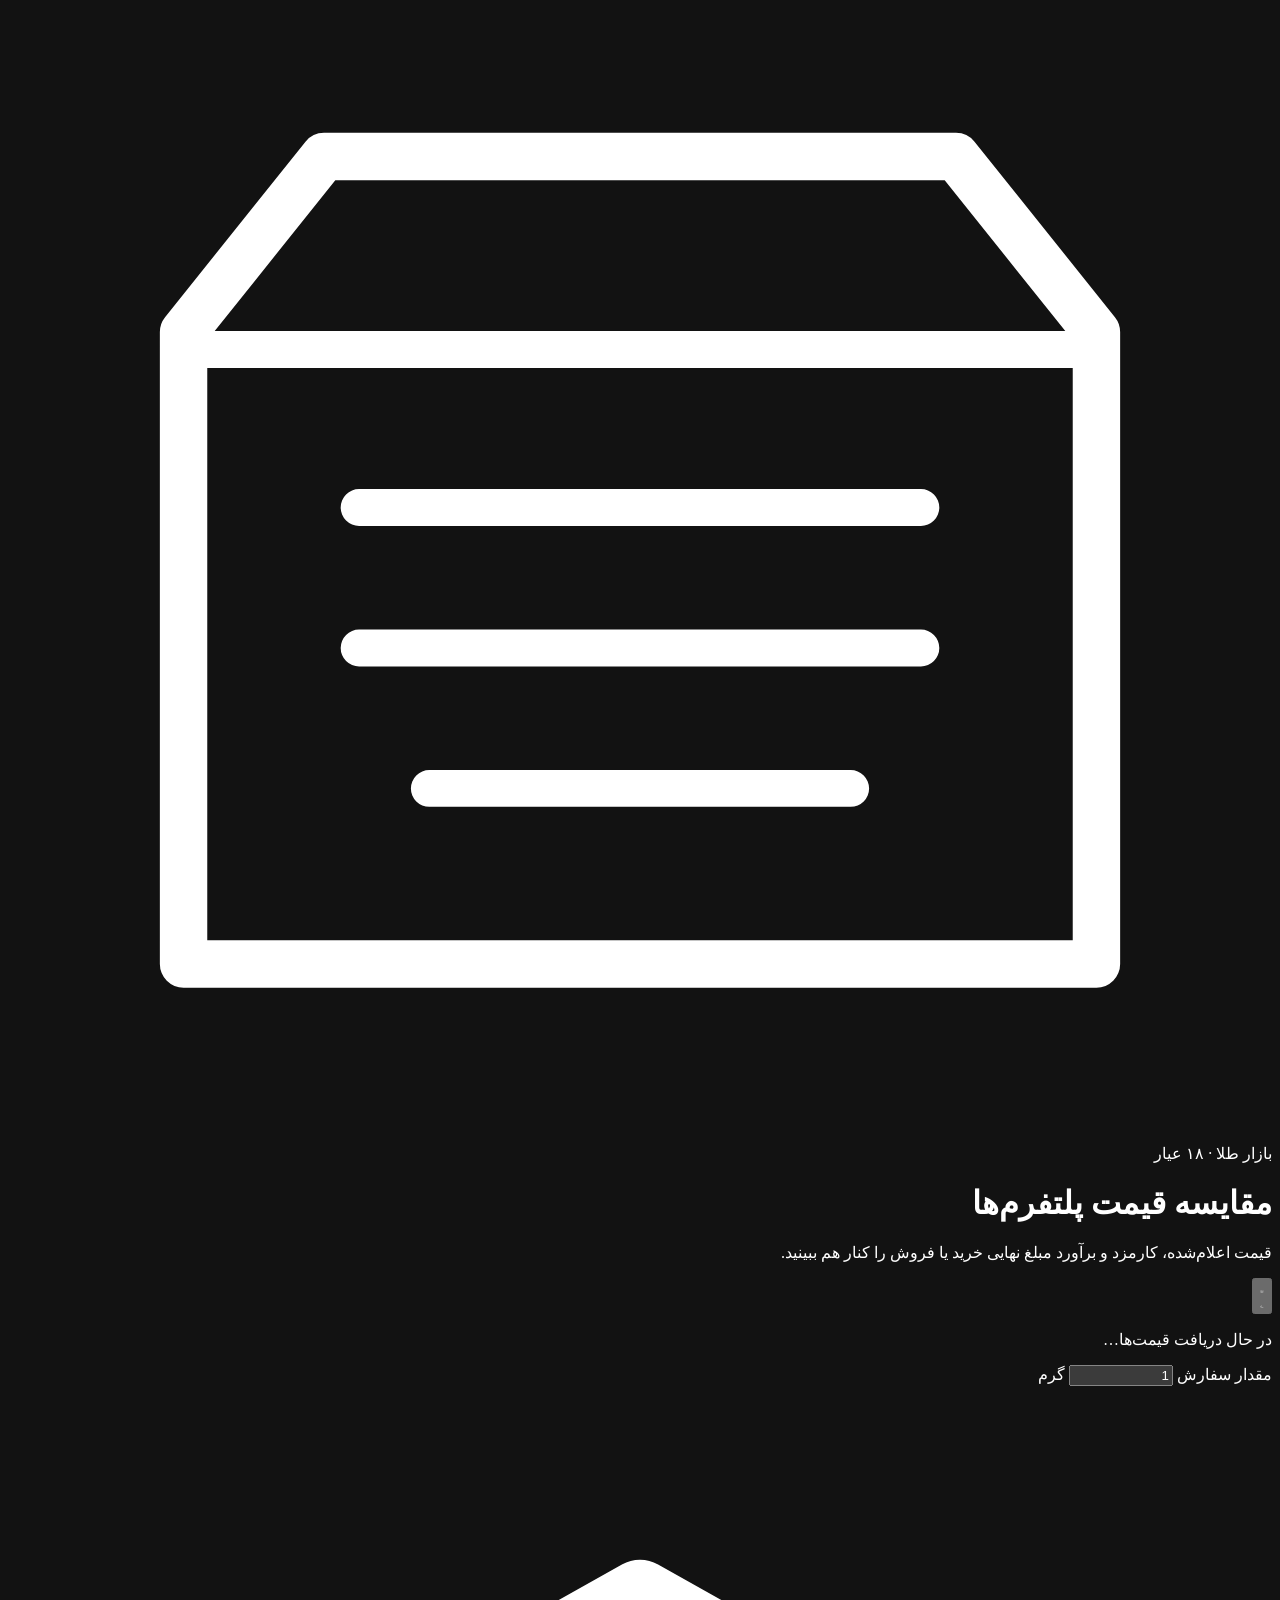
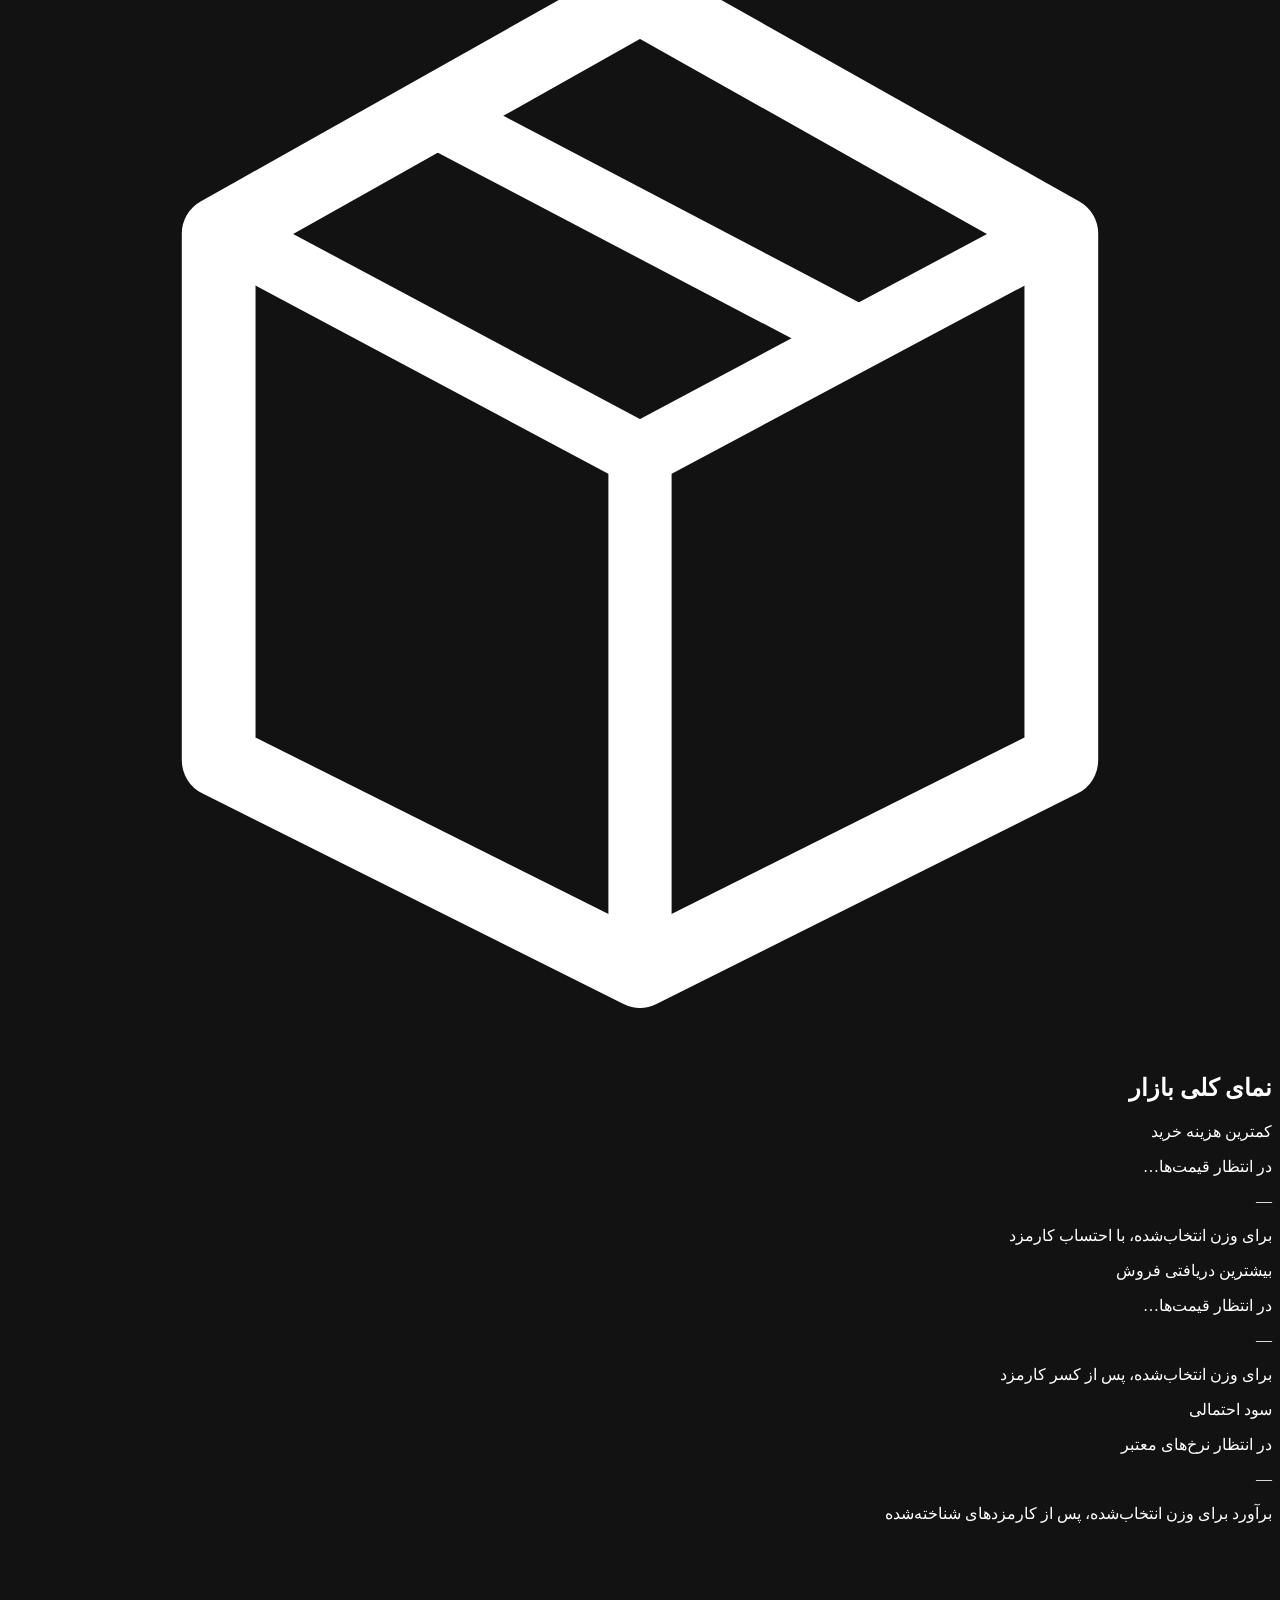
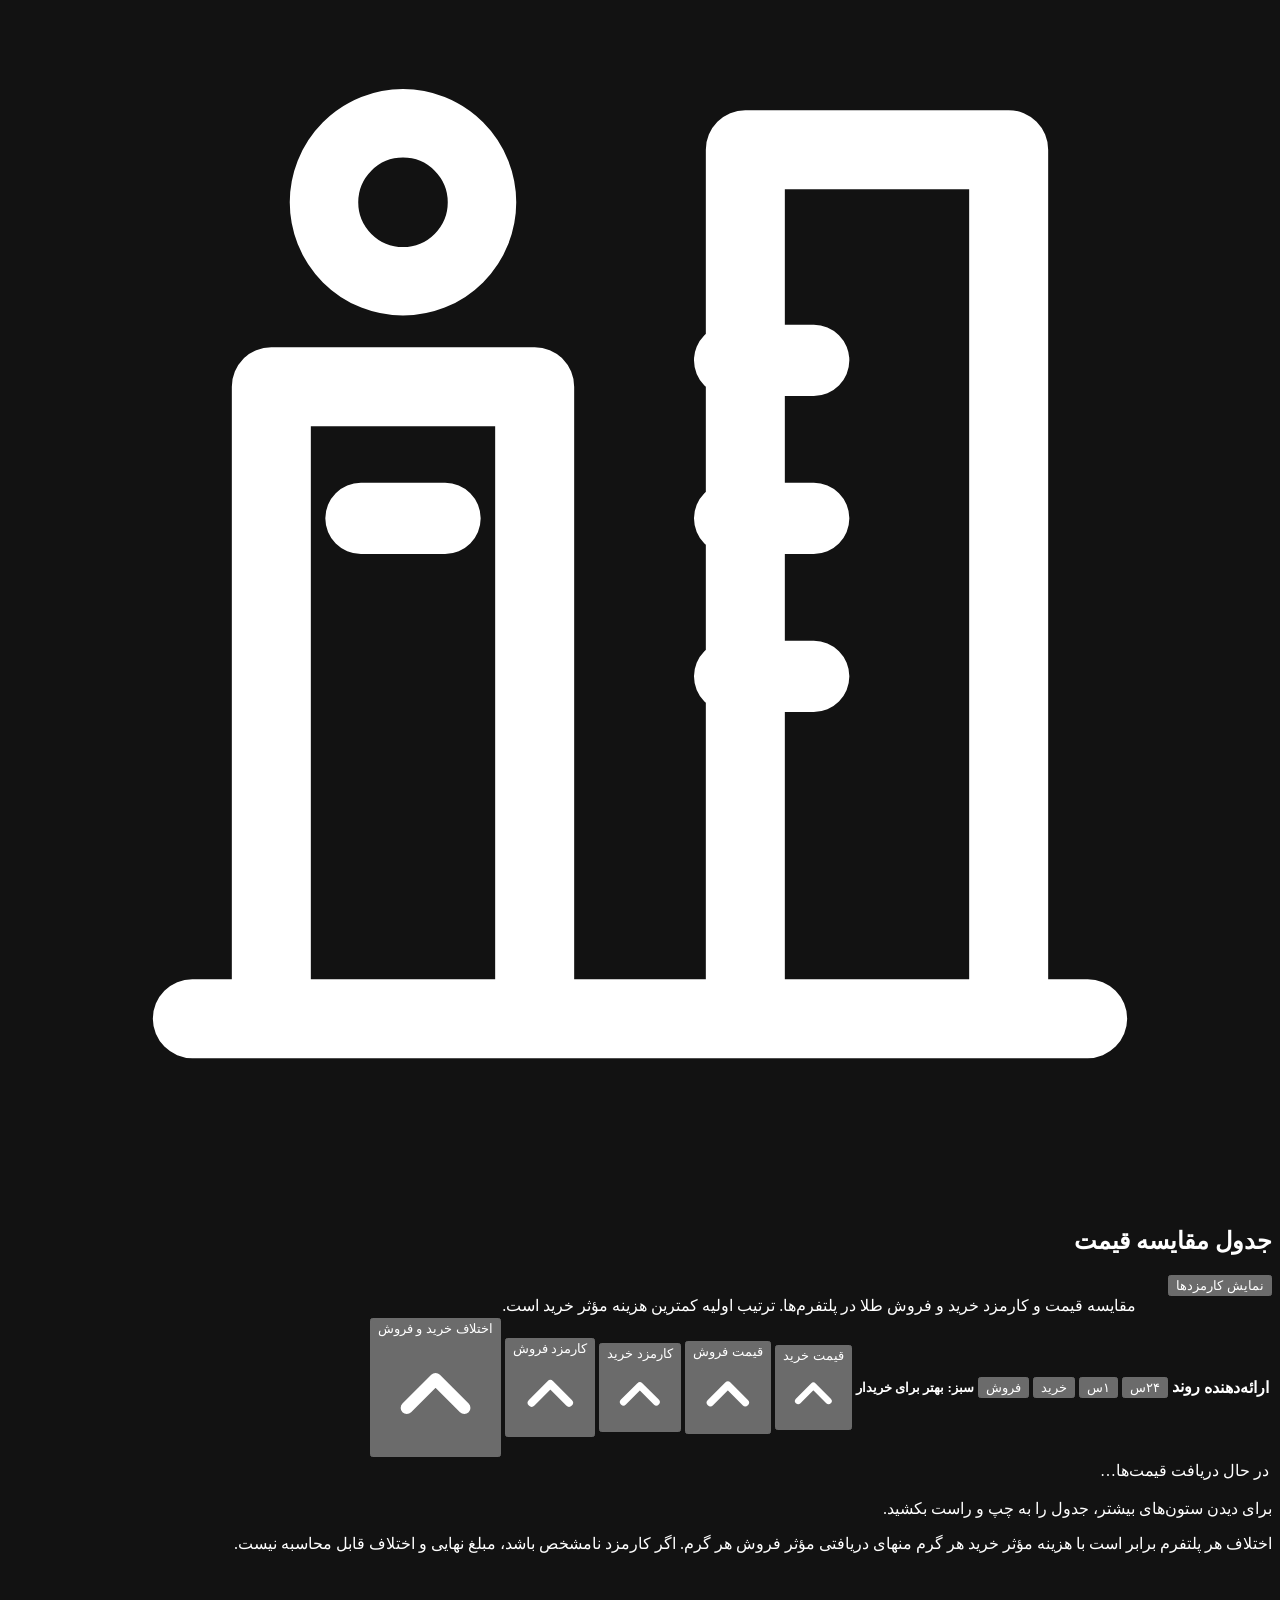
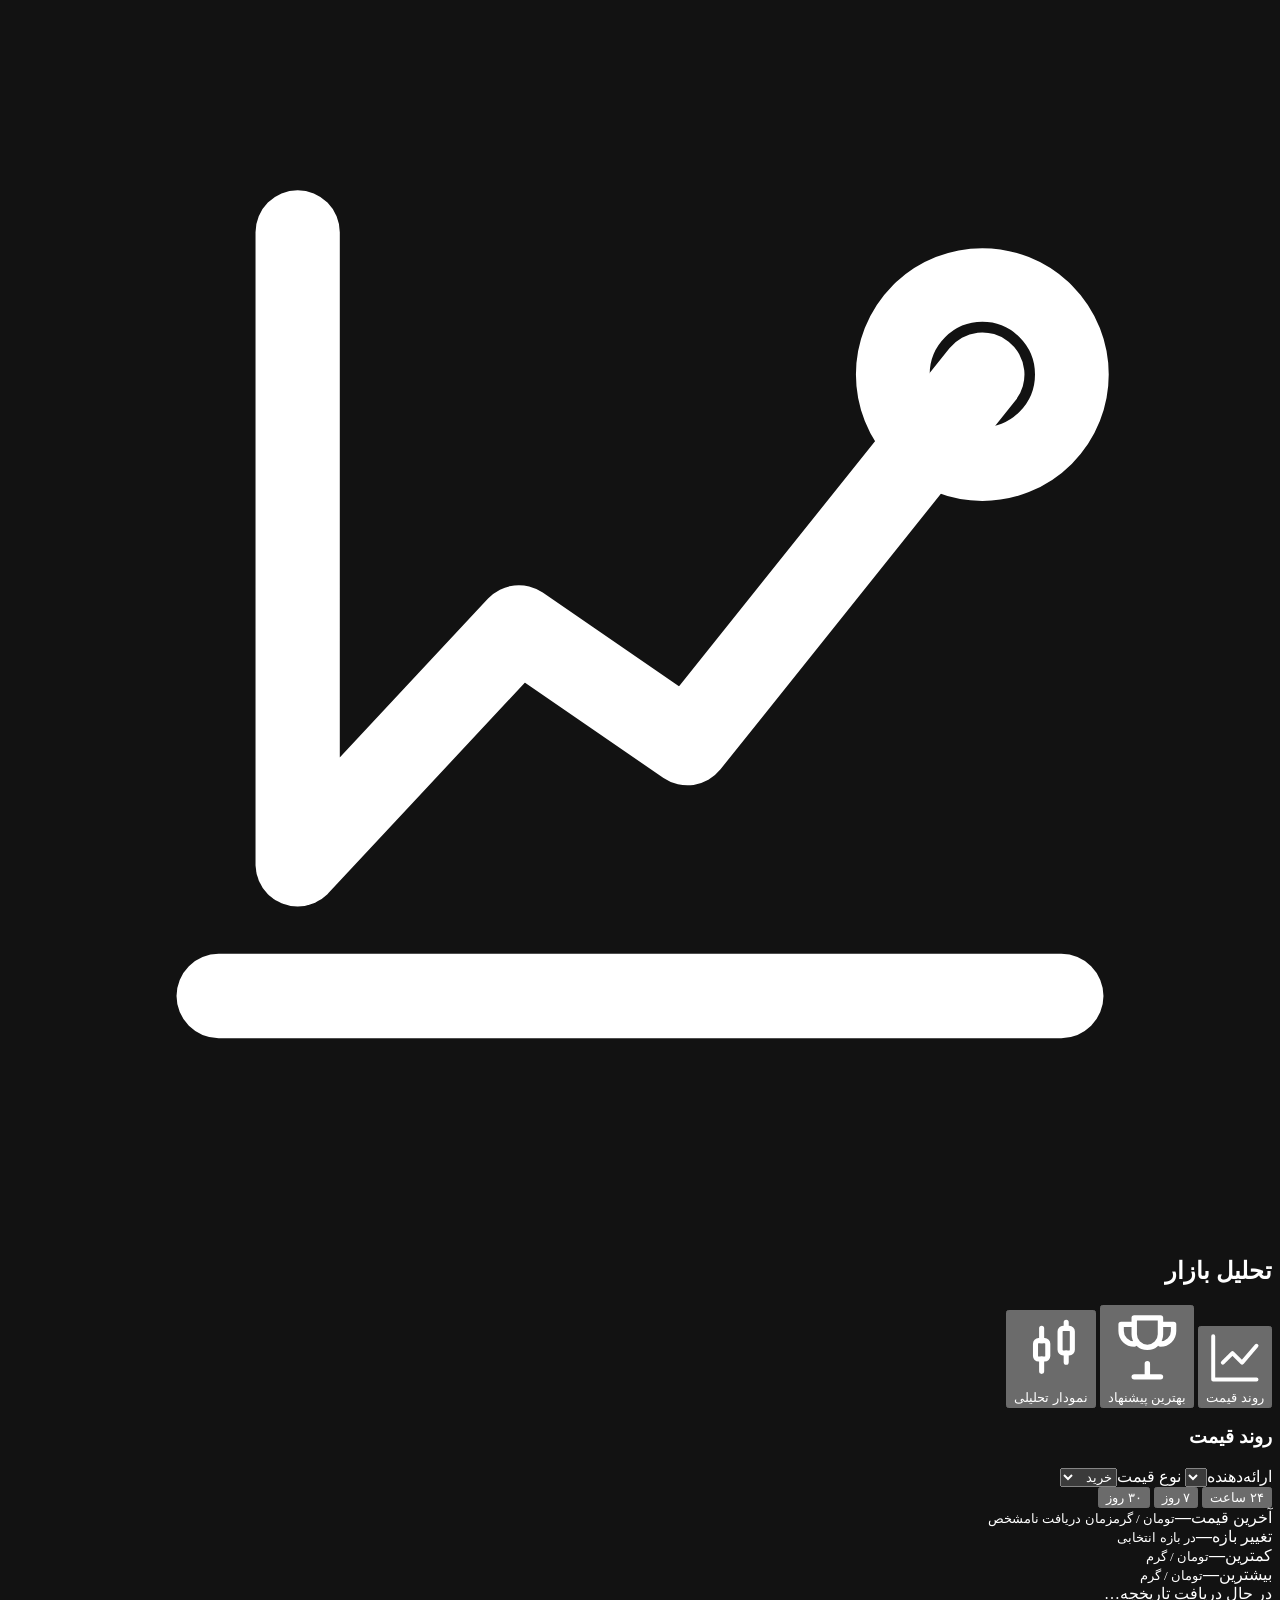
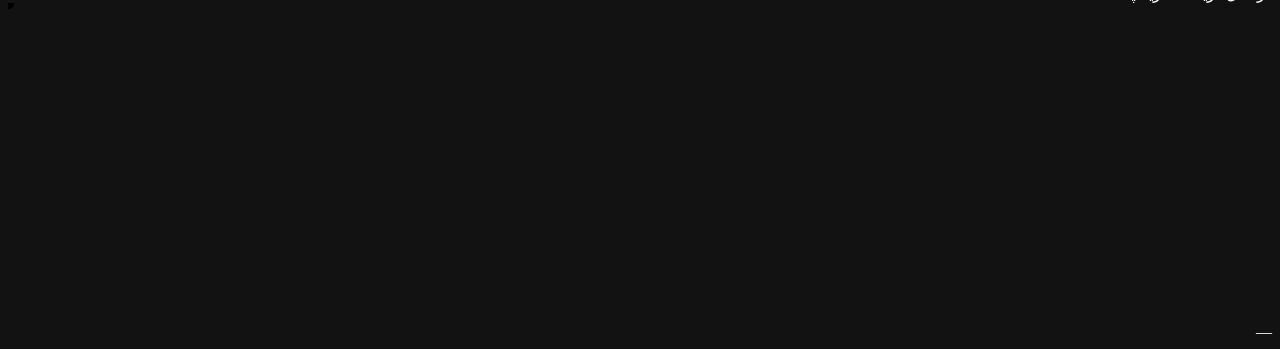
==== commit d318274e: "Polish dashboard UI and interactions" ====
--- a/cmd/scraper/index.html
+++ b/cmd/scraper/index.html
@@ -3,28 +3,66 @@
 <head>
   <meta charset="utf-8">
   <meta name="viewport" content="width=device-width, initial-scale=1">
-  <meta name="theme-color" content="#101114">
+  <meta name="theme-color" content="#0D1117">
   <title>پایش قیمت طلا</title>
+  <script>
+    (() => {
+      let theme = "dark";
+      try {
+        if (localStorage.getItem("gold-price-dashboard-theme") === "light") theme = "light";
+      } catch (_) {}
+      document.documentElement.dataset.theme = theme;
+      document.documentElement.style.colorScheme = theme;
+      document.querySelector('meta[name="theme-color"]').content = theme === "light" ? "#E9EDF3" : "#0D1117";
+      document.addEventListener("click", (event) => {
+        const toggle = event.target.closest("[data-theme-toggle]");
+        if (!toggle) return;
+        theme = document.documentElement.dataset.theme === "light" ? "dark" : "light";
+        document.documentElement.dataset.theme = theme;
+        document.documentElement.style.colorScheme = theme;
+        try { localStorage.setItem("gold-price-dashboard-theme", theme); } catch (_) {}
+        toggle.setAttribute("aria-label", theme === "light" ? "Switch to dark theme" : "Switch to light theme");
+        toggle.setAttribute("aria-pressed", String(theme === "light"));
+        document.querySelector('meta[name="theme-color"]').content = theme === "light" ? "#E9EDF3" : "#0D1117";
+        window.dispatchEvent(new CustomEvent("dashboard-theme-change", { detail: { theme } }));
+      });
+      document.addEventListener("DOMContentLoaded", () => {
+        const toggle = document.querySelector("[data-theme-toggle]");
+        if (toggle) {
+          toggle.setAttribute("aria-label", theme === "light" ? "Switch to dark theme" : "Switch to light theme");
+          toggle.setAttribute("aria-pressed", String(theme === "light"));
+        }
+        document.querySelector('meta[name="theme-color"]').content = theme === "light" ? "#E9EDF3" : "#0D1117";
+      });
+    })();
+  </script>
   <link rel="stylesheet" href="/app.css">
   <link rel="stylesheet" href="/styles.css">
   <link rel="stylesheet" href="/chart-overlays.css">
   <link rel="stylesheet" href="/history-overview.css">
   <link rel="stylesheet" href="/best-offer-timeline.css">
+  <link rel="stylesheet" href="/daily-range.css">
 </head>
 <body class="min-h-screen bg-paper text-ink antialiased">
   <main class="mx-auto w-full max-w-[1800px] px-4 py-8 sm:px-6 lg:px-8">
     <!-- /\ Keep the page title and live status together so the first screen stays focused on prices. -->
-    <header class="mb-6 flex flex-wrap items-end justify-between gap-4">
-      <div>
-        <p class="mb-2 text-xs font-bold tracking-wide text-accent">بازار طلا · ۱۸ عیار</p>
+    <header class="dashboard-masthead mb-6 flex flex-wrap items-end justify-between gap-4">
+      <div class="dashboard-brand">
+        <p class="masthead-kicker mb-2 text-xs font-bold tracking-wide text-accent"><svg class="assay-mark" viewBox="0 0 36 32" fill="none" aria-hidden="true"><path d="m5 9 4-5h18l4 5v18H5V9Z" stroke="currentColor" stroke-width="1.35" stroke-linejoin="round"/><path d="M5.5 9.5h25M10 14h16M10 18h16M12 22h12" stroke="currentColor" stroke-width="1.05" stroke-linecap="round"/><path d="M15 26h6" stroke="var(--color-copper)" stroke-width="1.6" stroke-linecap="round"/><path d="M3 9h2m26 0h2M18 2v2" stroke="var(--color-copper)" stroke-width="1.1" stroke-linecap="round"/></svg><span>بازار طلا <i aria-hidden="true">·</i> ۱۸ عیار</span></p>
         <h1 class="text-3xl font-bold tracking-tight sm:text-4xl">مقایسه قیمت پلتفرم‌ها</h1>
         <p class="mt-2 max-w-2xl text-sm leading-7 text-muted">قیمت اعلام‌شده، کارمزد و برآورد مبلغ نهایی خرید یا فروش را کنار هم ببینید.</p>
       </div>
-      <p id="status" class="rounded-full border border-line bg-panel px-3 py-2 text-xs text-muted" role="status" aria-live="polite">در حال دریافت قیمت‌ها…</p>
+      <div class="header-tools">
+        <button class="theme-toggle" type="button" data-theme-toggle aria-label="Switch to light theme" aria-pressed="false" title="Change color theme">
+          <svg class="theme-icon theme-icon-sun" viewBox="0 0 24 24" fill="none" aria-hidden="true"><circle cx="12" cy="12" r="4" stroke="currentColor" stroke-width="1.7"/><path d="M12 2v2m0 16v2M4.93 4.93l1.42 1.42m11.3 11.3 1.42 1.42M2 12h2m16 0h2M4.93 19.07l1.42-1.42m11.3-11.3 1.42-1.42" stroke="currentColor" stroke-width="1.7" stroke-linecap="round"/></svg>
+          <svg class="theme-icon theme-icon-moon" viewBox="0 0 24 24" fill="none" aria-hidden="true"><path d="M20.2 15.1A8.4 8.4 0 0 1 8.9 3.8 8.5 8.5 0 1 0 20.2 15.1Z" stroke="currentColor" stroke-width="1.7" stroke-linejoin="round"/></svg>
+        </button>
+        <p id="status" class="rounded-full border border-line bg-panel px-3 py-2 text-xs text-muted" role="status" aria-live="polite">در حال دریافت قیمت‌ها…</p>
+      </div>
     </header>
 
     <!-- /\ The selected order size controls the existing per-gram fee estimates and the chart series. -->
-    <div class="mb-5 flex flex-wrap items-center justify-between gap-3 rounded-xl border border-line bg-panel p-4 shadow-panel">
+    <div class="order-controls mb-5 flex flex-wrap items-center justify-between gap-3 rounded-xl border border-line bg-panel p-4 shadow-panel">
       <label class="flex items-center gap-3 text-sm font-semibold" for="grams">
         مقدار سفارش
         <span class="flex items-center gap-2 font-normal text-muted">
@@ -32,35 +70,43 @@
           گرم
         </span>
       </label>
-      <p class="text-xs text-muted">مبالغ با رقم فارسی و واحد تومان نمایش داده می‌شوند.</p>
     </div>
 
-    <!-- /\\ Put the two clearest customer decisions back above the provider details. -->
-    <section class="decision-summary mb-5 grid gap-3" role="group" aria-label="بهترین قیمت‌های فعلی و اختلاف احتمالی">
-      <article class="decision-card decision-buy rounded-2xl border border-line bg-panel p-5 shadow-panel">
+    <!-- /\\ Group the market reference and customer decisions into one overview composition. -->
+    <section class="market-overview" aria-label="نمای کلی بازار طلا">
+      <div class="market-overview-heading">
+        <svg class="section-icon market-icon" viewBox="0 0 24 24" fill="none" aria-hidden="true"><path d="M4 8.5 12 4l8 4.5v10l-8 4-8-4v-10Z" stroke="currentColor" stroke-width="1.4" stroke-linejoin="round"/><path d="m4.5 8.7 7.5 4 7.5-4M12 13v9M8 6.2l8 4.2" stroke="currentColor" stroke-width="1.2" stroke-linejoin="round"/></svg>
+        <h2>نمای کلی بازار</h2>
+      </div>
+      <section class="decision-summary" role="group" aria-label="بهترین قیمت‌های فعلی و اختلاف احتمالی">
+      <article class="decision-card decision-buy">
         <p id="best-buy-heading" class="decision-label text-xs font-bold text-muted">کمترین هزینه خرید</p>
         <p id="best-buy-provider" class="mt-2 text-sm font-semibold">در انتظار قیمت‌ها…</p>
         <p id="best-buy-amount" class="decision-amount mt-1 text-2xl font-bold tabular-nums text-buy">—</p>
         <p id="best-buy-detail" class="mt-2 text-xs text-muted">برای وزن انتخاب‌شده، با احتساب کارمزد</p>
       </article>
-      <article class="decision-card decision-sell rounded-2xl border border-line bg-panel p-5 shadow-panel">
+      <article class="decision-card decision-sell">
         <p id="best-sell-heading" class="decision-label text-xs font-bold text-muted">بیشترین دریافتی فروش</p>
         <p id="best-sell-provider" class="mt-2 text-sm font-semibold">در انتظار قیمت‌ها…</p>
         <p id="best-sell-amount" class="decision-amount mt-1 text-2xl font-bold tabular-nums text-sell">—</p>
         <p id="best-sell-detail" class="mt-2 text-xs text-muted">برای وزن انتخاب‌شده، پس از کسر کارمزد</p>
       </article>
-      <article class="decision-card decision-opportunity rounded-2xl border border-line bg-panel p-5 shadow-panel">
+      <article class="decision-card decision-opportunity">
         <p id="opportunity-heading" class="decision-label text-xs font-bold text-muted">سود احتمالی</p>
         <p id="opportunity-route" class="mt-2 text-sm font-semibold">در انتظار نرخ‌های معتبر</p>
         <p id="opportunity-amount" class="decision-amount mt-1 text-2xl font-bold tabular-nums">—</p>
         <p id="opportunity-detail" class="mt-2 text-xs text-muted">برآورد برای وزن انتخاب‌شده، پس از کارمزدهای شناخته‌شده</p>
       </article>
+      </section>
+
+      <section id="daily-range" class="dr-widget" aria-label="بازه قیمت روزانه خرید طلای ۱۸ عیار" hidden></section>
     </section>
 
     <!-- /\ One scrollable table keeps each provider's buy, sell, fee, and spread values on the same row. -->
-    <section class="overflow-hidden rounded-2xl border border-line bg-panel shadow-panel" aria-labelledby="comparison-title">
+    <section class="provider-section" aria-labelledby="comparison-title">
       <div class="flex flex-wrap items-end justify-between gap-2 border-b border-line px-4 py-4 sm:px-5">
         <div>
+          <svg class="section-icon providers-icon" viewBox="0 0 24 24" fill="none" aria-hidden="true"><path d="M3.5 20.5h17M5 20V8.5h5V20m4 0V4h5v16" stroke="currentColor" stroke-width="1.5" stroke-linecap="round" stroke-linejoin="round"/><path d="M6.7 11h1.6m5.4-3h1.6m-1.6 3h1.6m-1.6 3h1.6" stroke="currentColor" stroke-width="1.35" stroke-linecap="round"/><circle cx="7.5" cy="5" r="1.5" stroke="currentColor" stroke-width="1.3"/></svg>
           <h2 id="comparison-title" class="text-lg font-bold">جدول مقایسه قیمت</h2>
         </div>
         <div class="flex flex-wrap items-center gap-2">
@@ -75,12 +121,16 @@
               <th class="provider-column" scope="col">ارائه‌دهنده</th>
               <th class="trend-column" scope="col">
                 <div class="provider-trend-heading">
-                  <span>روند · ۲۴ ساعت</span>
+                  <span class="provider-trend-title">روند</span>
+                  <span class="provider-trend-period" role="group" aria-label="بازه زمانی روند نمودارهای کوچک">
+                    <button type="button" data-provider-trend-period="24h" aria-label="۲۴ ساعت" aria-pressed="true">۲۴س</button>
+                    <button type="button" data-provider-trend-period="1h" aria-label="۱ ساعت" aria-pressed="false">۱س</button>
+                  </span>
                   <span class="provider-trend-toggle" role="group" aria-label="نوع روند نمودارهای کوچک">
                     <button type="button" data-provider-trend-side="buy" aria-pressed="true">خرید</button>
                     <button type="button" data-provider-trend-side="sell" aria-pressed="false">فروش</button>
                   </span>
-                  <small id="provider-trend-meaning">سبز: بهتر برای خریدار</small>
+                  <small class="sr-only" id="provider-trend-meaning">سبز: بهتر برای خریدار</small>
                 </div>
               </th>
               <th class="buy-column" scope="col" aria-sort="ascending">
@@ -121,10 +171,12 @@
     </section>
 
     <section class="analytics-workspace" aria-labelledby="analytics-title">
-      <header class="analytics-header">
-        <h2 id="analytics-title">تحلیل بازار</h2>
-      </header>
-      <div class="analytics-tabs" role="tablist" aria-label="نماهای تحلیل بازار">
+      <div class="analytics-toolbar">
+        <header class="analytics-header">
+          <svg class="section-icon analytics-icon" viewBox="0 0 24 24" fill="none" aria-hidden="true"><path d="M4 19.5h16M5.5 17V5m0 12 4.2-4.5 3.2 2.2 5.6-7" stroke="currentColor" stroke-width="1.6" stroke-linecap="round" stroke-linejoin="round"/><circle cx="18.5" cy="7.7" r="1.7" fill="var(--color-bg)" stroke="currentColor" stroke-width="1.4"/></svg>
+          <h2 id="analytics-title">تحلیل بازار</h2>
+        </header>
+        <div class="analytics-tabs" role="tablist" aria-label="نماهای تحلیل بازار">
         <button id="history-tab" class="analytics-tab" type="button" role="tab" tabindex="0" aria-controls="history-overview" aria-selected="true" data-market-tab="history">
           <span class="analytics-tab-icon"><svg viewBox="0 0 24 24" fill="none" aria-hidden="true"><path d="M3 3v18h18M7 14l4-4 4 4 6-7" stroke="currentColor" stroke-width="1.65" stroke-linecap="round" stroke-linejoin="round"/></svg></span><span>روند قیمت</span>
         </button>
@@ -134,6 +186,7 @@
         <button id="advanced-chart-tab" class="analytics-tab" type="button" role="tab" tabindex="-1" aria-controls="chart-panel" aria-selected="false" data-market-tab="chart">
           <span class="analytics-tab-icon"><svg viewBox="0 0 24 24" fill="none" aria-hidden="true"><path d="M9 5v4m0 6v4" stroke="currentColor" stroke-width="1.65" stroke-linecap="round"/><rect x="7" y="9" width="4" height="6" rx="1" stroke="currentColor" stroke-width="1.65"/><path d="M17 3v2m0 8v3" stroke="currentColor" stroke-width="1.65" stroke-linecap="round"/><rect x="15" y="5" width="4" height="8" rx="1" stroke="currentColor" stroke-width="1.65"/></svg></span><span>نمودار تحلیلی</span>
         </button>
+        </div>
       </div>
       <div class="analytics-panels">
       <section id="history-overview" class="history-overview" role="tabpanel" aria-labelledby="history-tab">
@@ -161,7 +214,7 @@
           <div id="history-y-axis" class="market-y-axis" aria-label="مقیاس قیمت بر حسب تومان"><span id="history-live-price" class="market-live-price"></span></div>
           <div class="market-plot" id="history-plot">
             <svg id="history-chart" viewBox="0 0 1000 250" role="img" aria-label="نمودار تغییرات قیمت در بازه انتخابی" preserveAspectRatio="none">
-              <defs><linearGradient id="history-fill" x1="0" x2="0" y1="0" y2="1"><stop offset="0%" stop-color="#d0a74e" stop-opacity=".3"/><stop offset="100%" stop-color="#d0a74e" stop-opacity="0"/></linearGradient></defs>
+              <defs><linearGradient id="history-fill" x1="0" x2="0" y1="0" y2="1"><stop offset="0%" stop-color="var(--color-gold)" stop-opacity=".3"/><stop offset="100%" stop-color="var(--color-gold)" stop-opacity="0"/></linearGradient></defs>
               <g id="history-grid"></g><path id="history-area" class="history-area" d=""/><path id="history-line" class="history-line" d=""/><line id="history-crosshair" class="history-crosshair" y1="20" y2="220" visibility="hidden"/><line id="history-crosshair-level" class="history-crosshair-level" x1="10" x2="990" visibility="hidden"/><circle id="history-hover-ring" class="market-hover-ring history-hover-ring" r="10" cx="0" cy="0" visibility="hidden"/><circle id="history-dot" r="5" cx="0" cy="0"/>
             </svg>
             <div class="market-key-label market-key-high" id="history-key-high" hidden></div>
@@ -200,7 +253,7 @@
           <div id="best-offer-y-axis" class="market-y-axis" aria-label="مقیاس قیمت بر حسب تومان"><span id="best-offer-live-price" class="market-live-price"></span></div>
           <div class="market-plot" id="best-offer-plot">
             <svg id="best-offer-chart" viewBox="0 0 1000 250" role="img" aria-label="تغییر بهترین قیمت بین ارائه‌دهندگان" preserveAspectRatio="none">
-              <defs><linearGradient id="best-offer-fill" x1="0" x2="0" y1="0" y2="1"><stop offset="0%" stop-color="#63d6a0" stop-opacity=".22"/><stop offset="100%" stop-color="#63d6a0" stop-opacity="0"/></linearGradient></defs>
+              <defs><linearGradient id="best-offer-fill" x1="0" x2="0" y1="0" y2="1"><stop offset="0%" stop-color="var(--color-positive)" stop-opacity=".22"/><stop offset="100%" stop-color="var(--color-positive)" stop-opacity="0"/></linearGradient></defs>
               <g id="best-offer-grid"></g><path id="best-offer-area" d=""/><g id="best-offer-lines"></g><line id="best-offer-crosshair" class="best-offer-crosshair" y1="20" y2="220" visibility="hidden"/><line id="best-offer-crosshair-level" class="best-offer-crosshair-level" x1="10" x2="990" visibility="hidden"/><circle id="best-offer-hover-ring" class="market-hover-ring best-offer-hover-ring" r="10" cx="0" cy="0" visibility="hidden"/><circle id="best-offer-dot" r="5" cx="0" cy="0"/>
             </svg>
             <div class="market-key-label market-key-high" id="best-offer-key-high" hidden></div>
@@ -244,10 +297,12 @@
       </section>
       </div>
     </section>
+
   </main>
   <script src="/charting_library/charting_library.standalone.js" defer></script>
   <script src="/history-overview.js" defer></script>
   <script src="/best-offer-timeline.js" defer></script>
   <script src="/app.js" defer></script>
+  <script src="/daily-range.js" defer></script>
 </body>
 </html>
